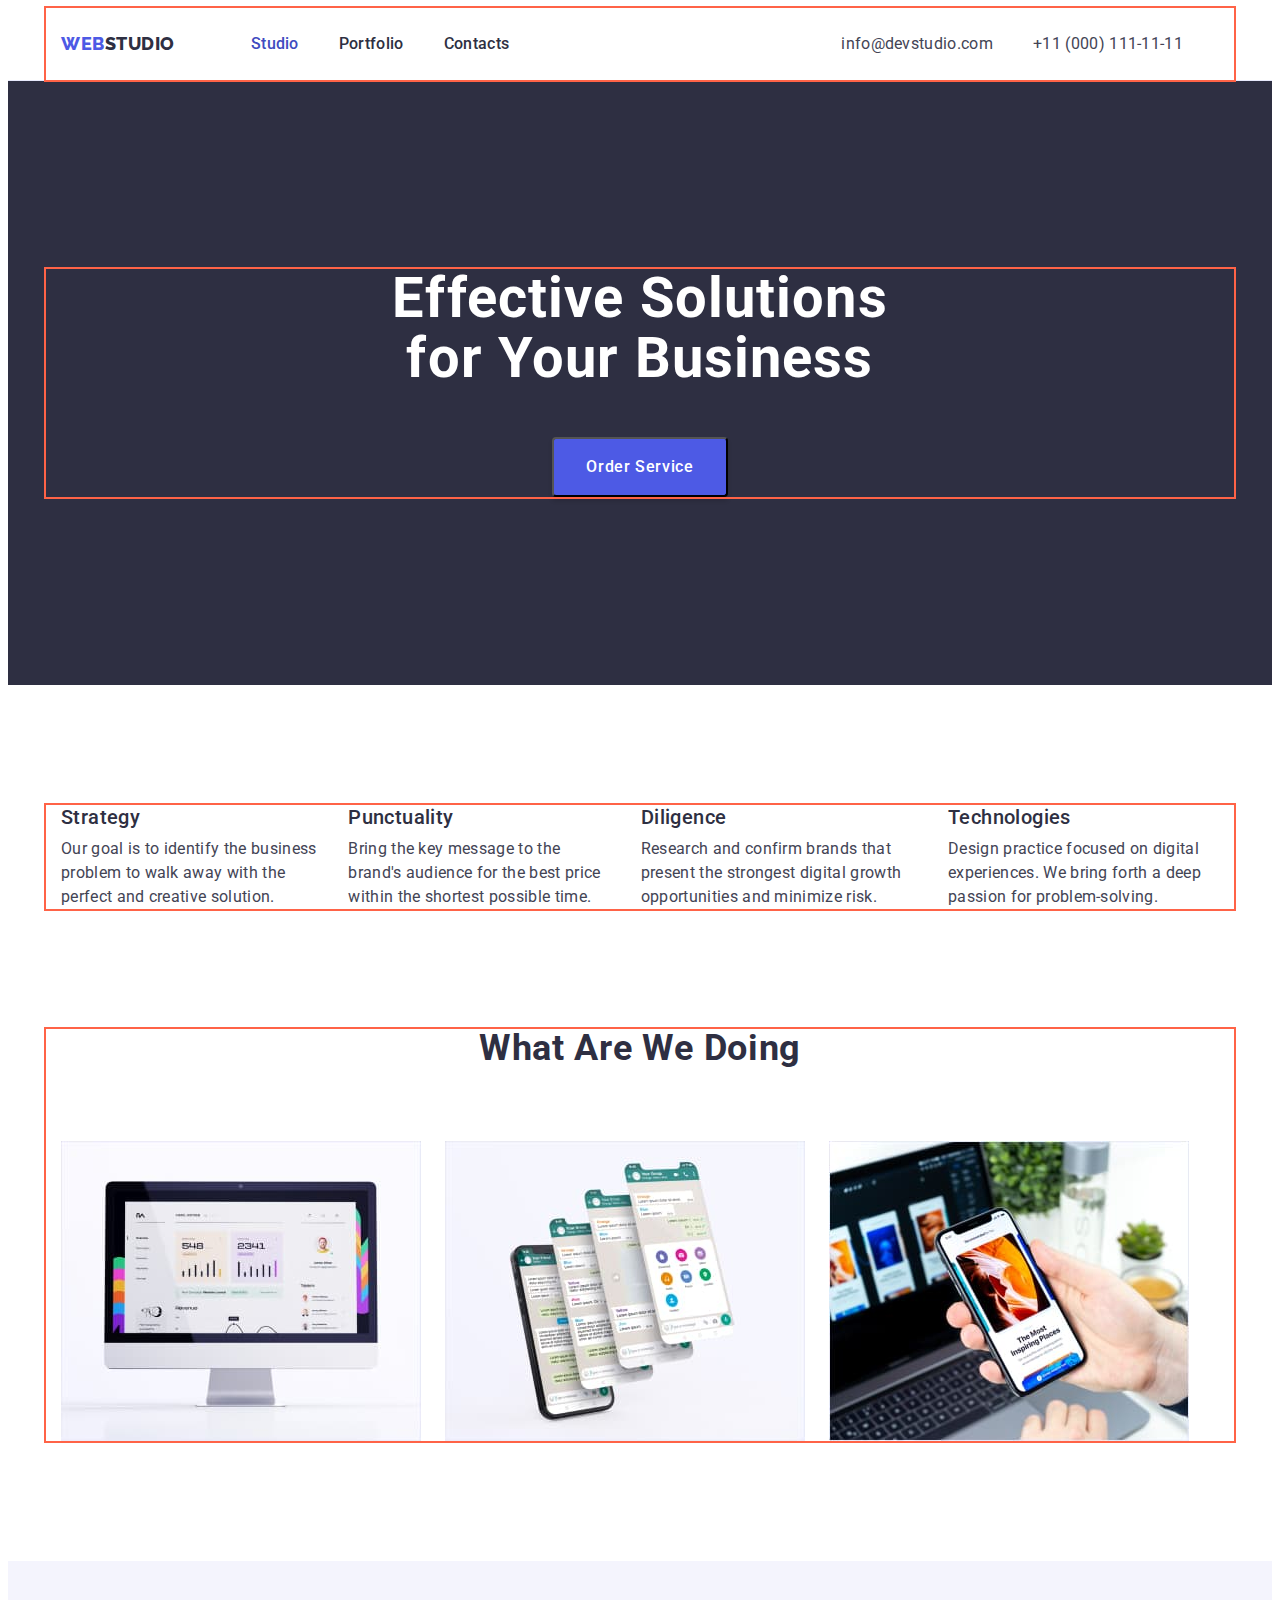
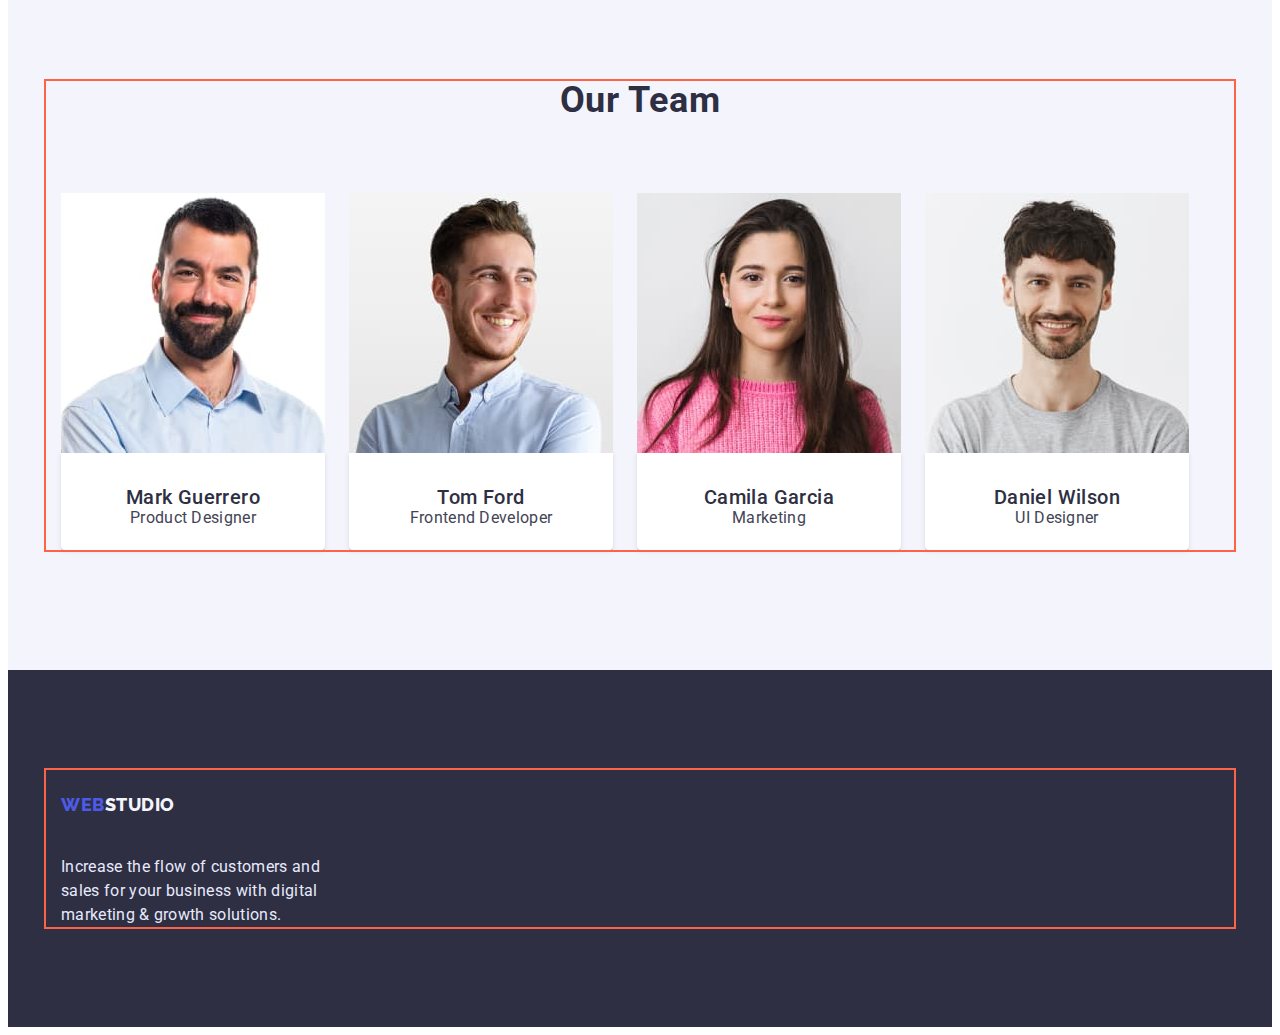
==== index.html @ 1eff2728 "Initial commit" ====
<!DOCTYPE html>
<html lang="en">
  <head>
    <meta charset="UTF-8" />
    <meta http-equiv="X-UA-Compatible" content="IE=edge" />
    <meta name="viewport" content="width=device-width, initial-scale=1.0" />
    <title>Webstudio</title>
    <link rel="preconnect" href="https://fonts.googleapis.com" />
    <link rel="preconnect" href="https://fonts.gstatic.com" crossorigin />
    <link
      href="https://fonts.googleapis.com/css2?family=Raleway:wght@900&family=Roboto:wght@400;500;700;900&display=swap"
      rel="stylesheet"
    />
    <link
      rel="stylesheet"
      href="https://cdnjs.cloudflare.com/ajax/libs/modern-normalize/1.1.0/modern-normalize.min.css"
      integrity="sha512-wpPYUAdjBVSE4KJnH1VR1HeZfpl1ub8YT/NKx4PuQ5NmX2tKuGu6U/JRp5y+Y8XG2tV+wKQpNHVUX03MfMFn9Q=="
      crossorigin="anonymous"
      referrerpolicy="no-referrer"
    />
    <link rel="stylesheet" href="./css/styles.css" />
  </head>
  <body>
    <header class="header">
      <div class="container main-nav">
        <a href="/" class="logo link"
          >WEB<span class="logo-nav">STUDIO</span></a
        >
        <nav class="top-nav">
          <ul class="site-nav list">
            <li class="item">
              <a href="./index.html" class="link current">Studio</a>
            </li>
            <li class="item">
              <a href="./portfolio.html" class="link">Portfolio</a>
            </li>
            <li class="item"><a href="" class="link">Contacts</a></li>
          </ul>
        </nav>
        <address>
          <ul class="address list">
            <li class="item">
              <a href="mailto:info@devstudio.com" class="link"
                >info@devstudio.com</a
              >
            </li>
            <li class="item">
              <a href="tel:+110001111111" class="link">+11 (000) 111-11-11</a>
            </li>
          </ul>
        </address>
      </div>
    </header>
    <main>
      <!-- Hero-->
      <section class="hero">
        <div class="container">
          <h1 class="hero-title">Effective Solutions for Your Business</h1>
          <button type="button" class="hero-button">Order Service</button>
        </div>
      </section>
      <!-- Features -->
      <section class="section">
        <div class="container">
          <!-- Заголовок скрыть!!!! -->
          <h2 class="visually-hidden">Our Features</h2>
          <ul class="features list">
            <li class="item">
              <h3 class="features-title title">Strategy</h3>
              <p class="features-text">
                Our goal is to identify the business problem to walk away with
                the perfect and creative solution.
              </p>
            </li>
            <li class="item">
              <h3 class="features-title title">Punctuality</h3>
              <p class="features-text">
                Bring the key message to the brand's audience for the best price
                within the shortest possible time.
              </p>
            </li>
            <li class="item">
              <h3 class="features-title title">Diligence</h3>
              <p class="features-text">
                Research and confirm brands that present the strongest digital
                growth opportunities and minimize risk.
              </p>
            </li>
            <li class="item">
              <h3 class="features-title title">Technologies</h3>
              <p class="features-text">
                Design practice focused on digital experiences. We bring forth a
                deep passion for problem-solving.
              </p>
            </li>
          </ul>
        </div>
      </section>
      <!-- What doing -->
      <section class="section about">
        <div class="container">
          <h2 class="section-title">What are we doing</h2>
          <ul class="list-about list">
            <li class="item">
              <img
                src="./img/img1.jpg"
                alt="Monitor"
                width="360"
                height="300"
              />
            </li>
            <li class="item">
              <img
                src="./img/img2.jpg"
                alt="Mobile Phone"
                width="360"
                height="300"
              />
            </li>
            <li class="item">
              <img
                src="./img/img3.jpg"
                alt="laptop and smartphone"
                width="360"
                height="300"
              />
            </li>
          </ul>
        </div>
      </section>
      <!-- Team -->
      <section class="section team">
        <div class="container">
          <h2 class="section-title">Our Team</h2>
          <ul class="team-list list">
            <li class="item">
              <img
                src="./img/team1.jpg"
                alt="man with a beard"
                width="264"
                height="260"
              />
              <div class="team-description">
                <h3 class="title">Mark Guerrero</h3>
                <p class="team-text">Product Designer</p>
              </div>
            </li>
            <li class="item">
              <img
                src="./img/team2.jpg"
                alt="man with a smile"
                width="264"
                height="260"
              />
              <div class="team-description">
                <h3 class="title">Tom Ford</h3>
                <p class="team-text">Frontend Developer</p>
              </div>
            </li>
            <li class="item">
              <img
                src="./img/team3.jpg"
                alt="brunette woman"
                width="264"
                height="260"
              />
              <div class="team-description">
                <h3 class="title">Camila Garcia</h3>
                <p class="team-text">Marketing</p>
              </div>
            </li>
            <li class="item">
              <img
                src="./img/team4.jpg"
                alt="man with mustache"
                width="264"
                height="260"
              />
              <div class="team-description">
                <h3 class="title">Daniel Wilson</h3>
                <p class="team-text">UI Designer</p>
              </div>
            </li>
          </ul>
        </div>
      </section>
    </main>
    <footer class="footer">
      <div class="container">
        <a href="/" class="logo link footer-logo"
          >WEB<span class="logo-footer">STUDIO</span></a
        >

        <p class="footer-text">
          Increase the flow of customers and sales for your business with
          digital marketing & growth solutions.
        </p>
      </div>
    </footer>
  </body>
</html>
---- css/styles.css ----
:root{--main-colour-text:#434455;
--Dark: #2E2F42;
--main-background: #FFFFFF;
--primary-Brand: #4D5AE5;
--subtle-Text:#8E8F99;
--accent:#E7E9FC;
--Light:#F4F4FD;
--hover:#404BBF;
}


body{
    color: var(--main-colour-text);
    background-color: var(--main-background);
    font-family: 'Roboto', sans-serif;
    
}
.link {text-decoration: none;}

.list {list-style-type: none;
padding: 0;
margin: 0;}
.container{
margin-left: auto;
margin-right: auto;
width: 1158px;
outline: 2px solid tomato;
padding-left: 15px;
padding-right: 15px;
}
.section{
    padding-top: 120px;
    padding-bottom: 120px;
}
h1,
h2,
h3,
p {
    margin: 0;
}

img {
    display: block;
    width: 100%;
    height: auto;}

/* HEADER */
.header{
    border-bottom: 1px solid var(--accent);
 
}
.main-nav{
    display: flex;
    align-items: center;
}
.top-nav{
    display: flex;
    margin-left: 76px;
}
.logo {
    color: var(--primary-Brand);
    font-family: 'Raleway';
        
        font-weight: 800;
        font-size: 18px;
        line-height: 1.33;
        letter-spacing: 0.03em;
        text-transform: uppercase;
        display: block;
        padding-top: 24px;
            padding-bottom: 24px;
}

.logo-nav {
    color: var(--Dark);
    
    
}
.logo-footer{
    color: var(--Light);
    line-height: 1.17;
    
}
.footer .logo{
line-height: 1.17;
margin-bottom: 16px;

}
.site-nav{
    display: flex;
    
}
.site-nav .link{
    color: var(--Dark);
     font-weight: 500;
    font-size: 16px;
     line-height: 1.5; 
     letter-spacing: 0.02em;
     display: block;
     padding-top: 24px;
     padding-bottom: 24px;
        
}
.site-nav .item:not(:last-child){
    margin-right: 40px;
}
.site-nav .link:hover, .site-nav .link:focus{
color: var(--hover);
}
.link.current{
    color: var(--hover);
}
.address{
    display: flex;
    margin-left: 332px;
        font-style: normal;
}
.address .link{color: var(--main-colour-text);
font-size: 16px;
    line-height: 1.5;
letter-spacing: 0.02em;
display: block;
padding-top: 24px;
padding-bottom: 24px;}
    
.address .link:hover, address .link:focus{
color: var(--hover);
 
}
.address .item:not(:last-child){
    margin-right: 40px;
}
/* HERO */
.hero{
    background-color: var(--Dark);
    text-align: center;
    padding-top: 188px;
    padding-bottom: 188px;
}
.hero-title{
    color: var(--main-background);
    font-weight: 700;
        font-size: 56px;
        line-height:1.07;
        text-align: center;
        letter-spacing: 0.02em;
        margin-bottom: 48px;
        width: 496px;
        margin-left: auto;
        margin-right: auto;
         }
.hero-button{color: var(--main-background);
background-color: var(--primary-Brand);
font-family: 'Roboto';
    
    font-weight: 500;
    font-size: 16px;
    line-height: 1.5;
    letter-spacing: 0.04em;
    background: var(--primary-Brand);
    padding: 16px 32px;
    box-shadow: 0px 4px 4px rgba(0, 0, 0, 0.15);
    border-radius: 4px;}
.hero-button:hover, .hero-button:focus{
    background-color: var(--hover)
}

/* Features */
.visually-hidden {
    position: absolute;
    white-space: nowrap;
    width: 1px;
    height: 1px;
    overflow: hidden;
    border: 0;
    padding: 0;
    clip: rect(0 0 0 0);
    clip-path: inset(50%);
    margin: -1px;
}
.features{
    display: flex;
}
.title{
    color: var(--Dark);
    
        font-weight: 500;
        font-size: 20px;
        line-height: 1.2;
        letter-spacing: 0.02em;
        
}
.features-title{
    
        margin-bottom: 8px;
}
.features-text{
    font-size: 16px;
    line-height: 1.5;
   letter-spacing: 0.02em;
   margin-bottom: 0px;
   }
.features .item:not(:last-child){
    margin-right: 24px;
}


/* ABOUT */
.about {
    padding-top: 0px;}
    .list-about{
        display: flex;
    }
    .list-about .item:not(:last-child){
        margin-right: 24px;
    }
.section-title {
    color: var(--Dark);
    font-family: 'Roboto';
        
        font-weight: 700;
        font-size: 36px;
        line-height: 1.11;
        letter-spacing: 0.02em;
        text-align: center;
        text-transform: capitalize;
         margin-bottom: 72px;
      }

/* TEAM */
.section.team{background-color: var(--Light);}
.team-description{
    padding: 32px 16px;
    background: var(--main-background);
        box-shadow: 0px 1px 6px rgba(46, 47, 66, 0.08), 0px 1px 1px rgba(46, 47, 66, 0.16), 0px 2px 1px rgba(46, 47, 66, 0.08);
        border-radius: 0px 0px 4px 4px;
}
.team-list{
    display: flex;
}
.team-text {
    font-size: 16px;
    line-height: 1.5px;
    letter-spacing: 0.02em;
    text-align: center;
    

}
.team-list .title{
    text-align: center;
    margin-bottom: 8px;
}

.team-list .item:not(:last-child){
    margin-right: 24px;
}

/* FOOTER */
.footer{background-color: var(--Dark);
padding-top: 100px;
padding-bottom: 100px;}
.footer-text{ color: var(--accent);
line-height: 1.5;
letter-spacing: 0.02em;
width: 264px;}
/* .footer-logo{
    margin-bottom: 16px;
} */
/* Portfolio */
.buttons{
    padding-top: 96px;
    padding-bottom: 72px;
}
.button-list{
    display: flex;
    justify-content: center;
}
.button{
    color: var(--primary-Brand);
    background-color: var(--Light);
    
        font-weight: 500;
        font-size: 16px;
        line-height: 1.5;
        align-items: center;
        text-align: center;
        letter-spacing: 0.04em;
        border: 1px solid var(--accent);
        border-radius: 4px;
        padding: 12px 24px;
       
}
.button:hover, .button:focus{
    color: var(--main-background);
    background-color: var(--hover);
}
.button-list .item:not(:last-child){
    margin-right: 24px;
}
.examples{
    padding-top: 0px;
}
.examples-list{
    display: flex;
    flex-wrap: wrap;
    gap: 24px;
}
.examples-list{
    flex-basis: calc((100%-2*24px)/3);
}
.examples-text{
    color: var(--main-colour-text);
    letter-spacing: 0.02em;
    
}
.examples-list .title{
    margin-bottom: 8px;
}
.examples-border{
    border: 1px solid var(--accent);
    padding-top: 32px;
    padding-bottom: 32px;
}
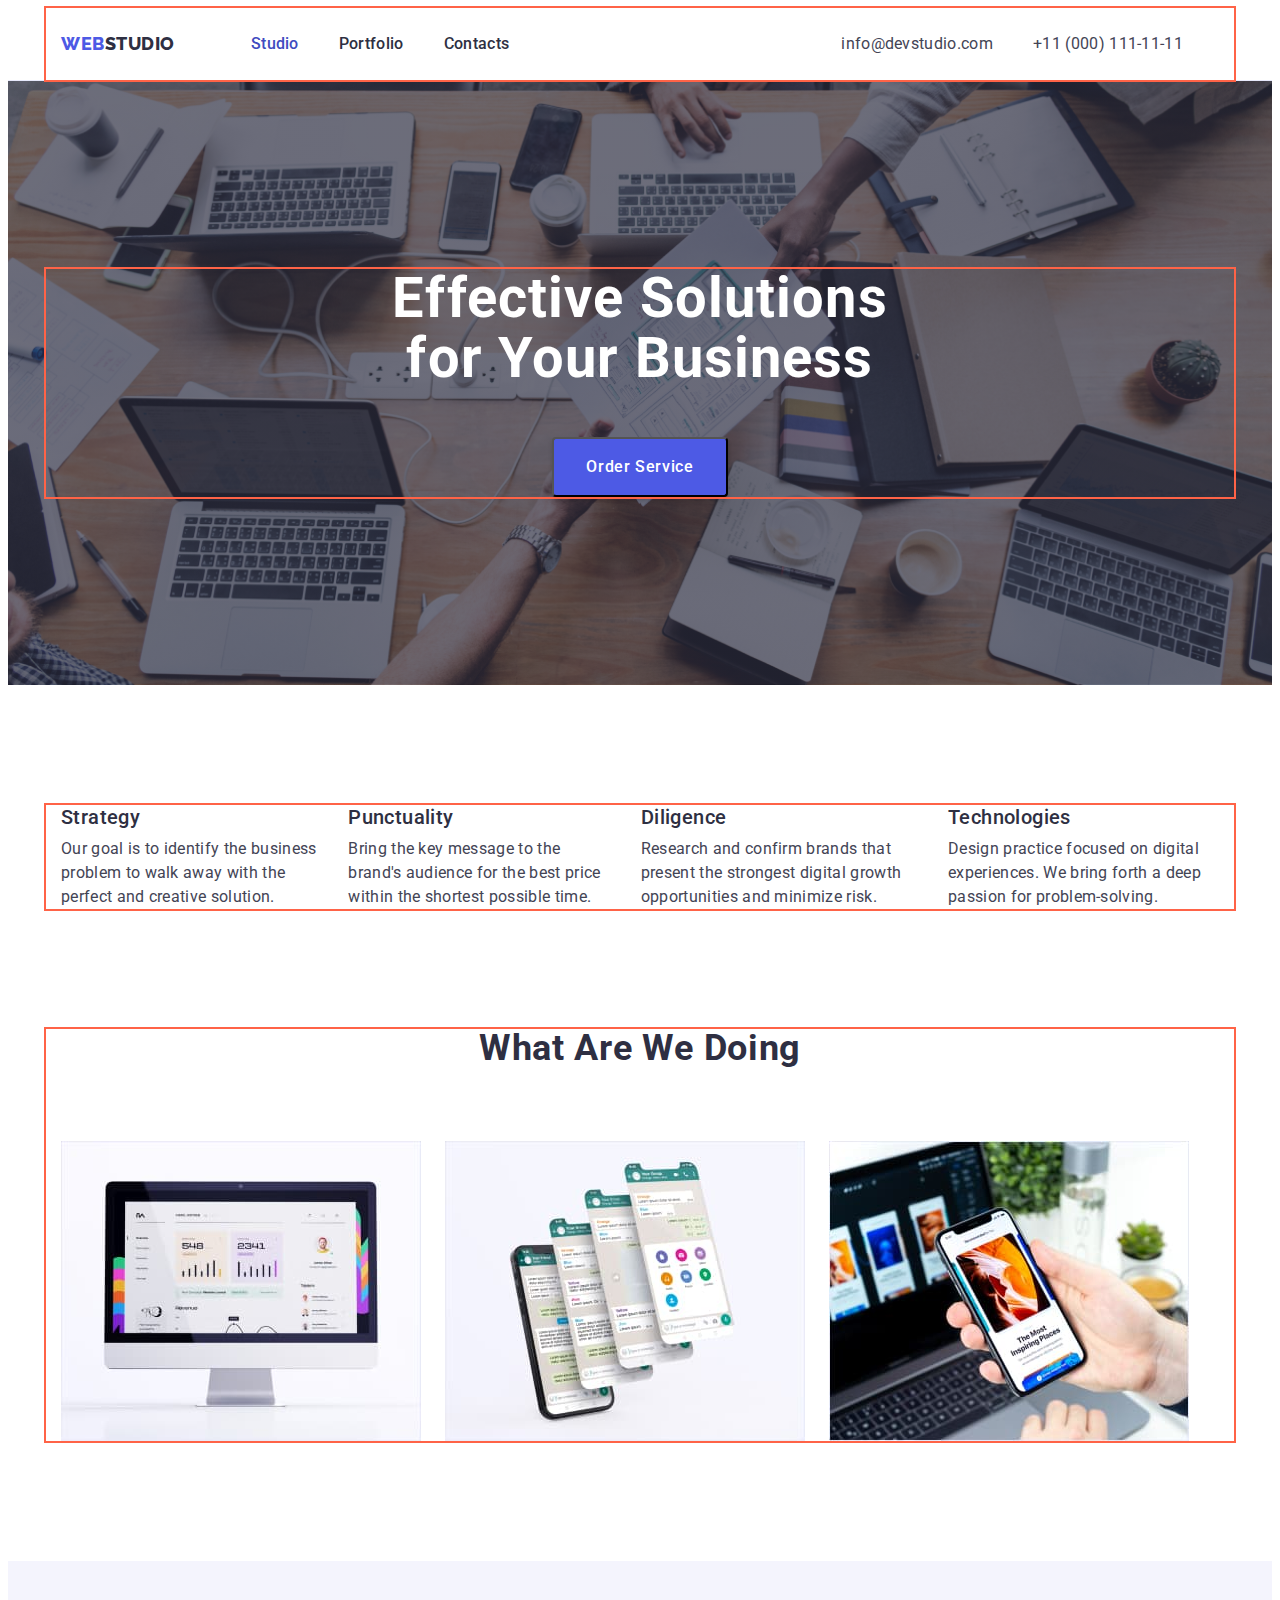
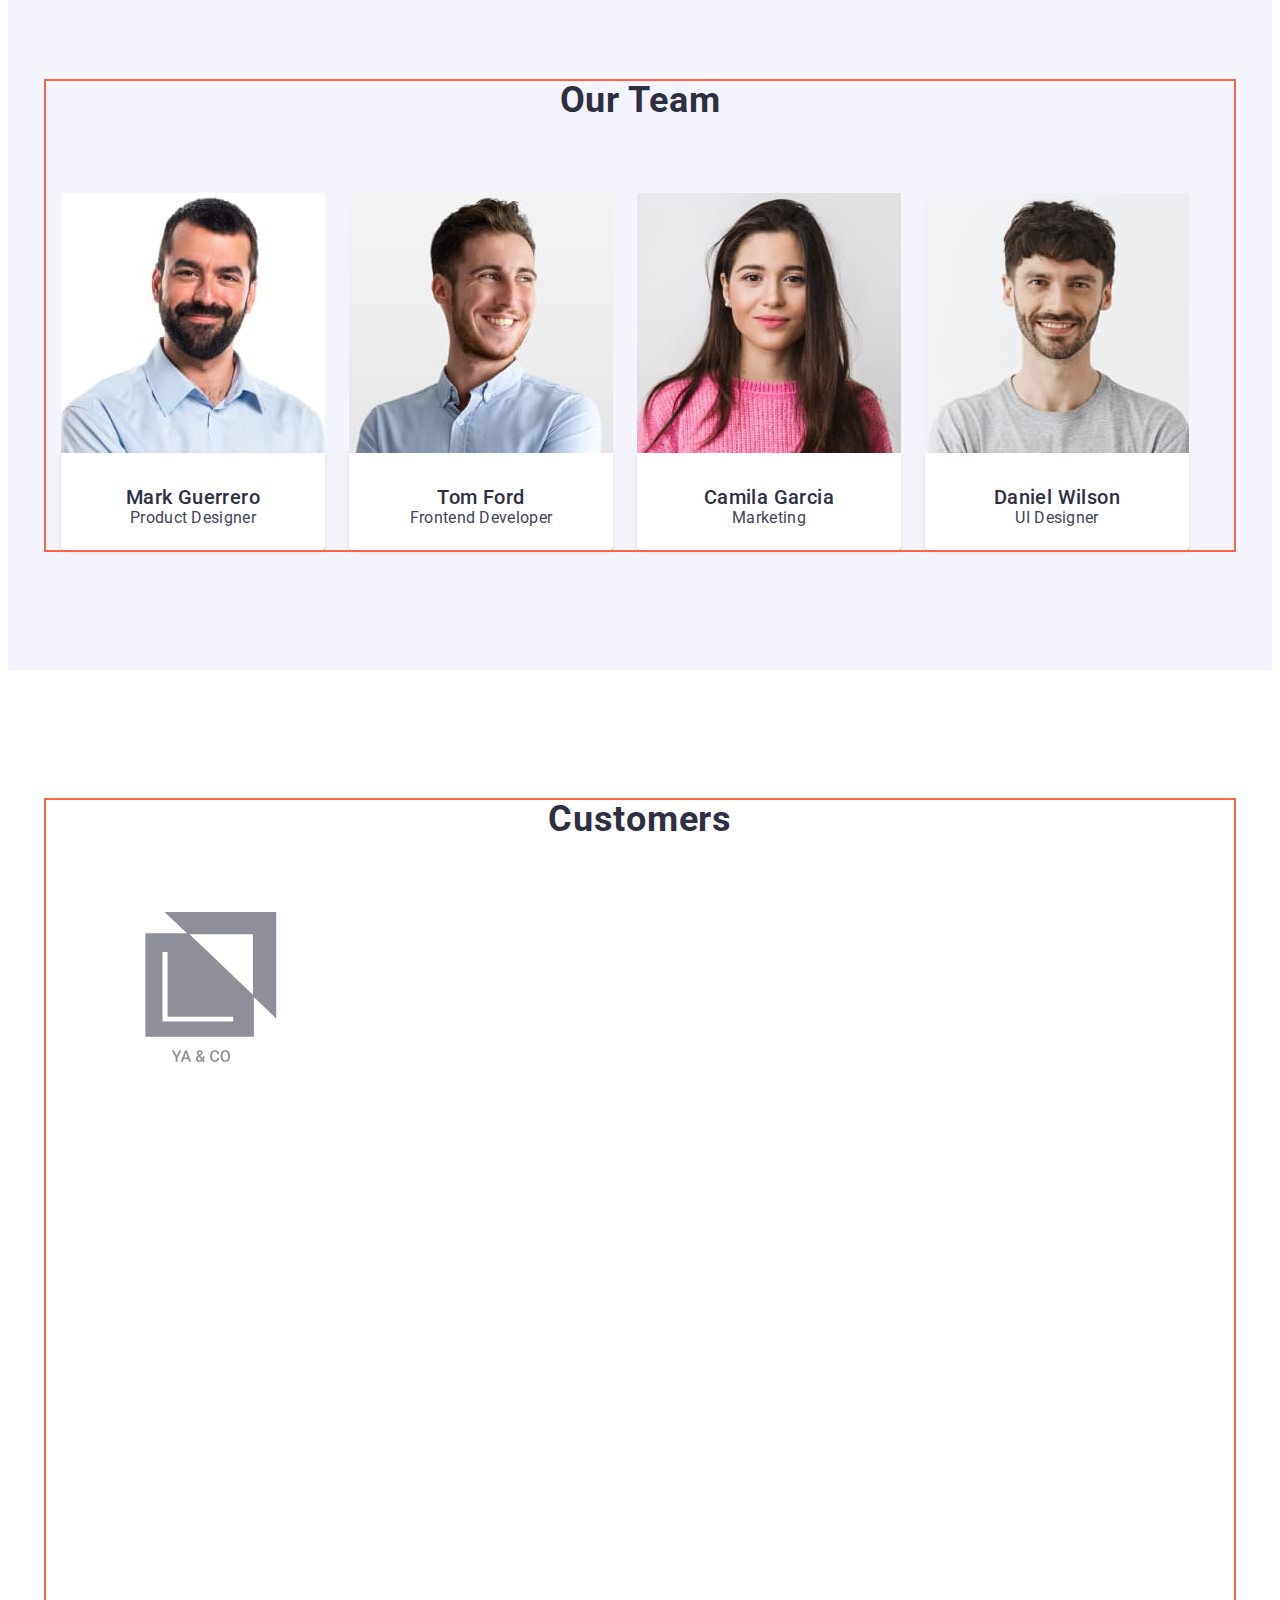
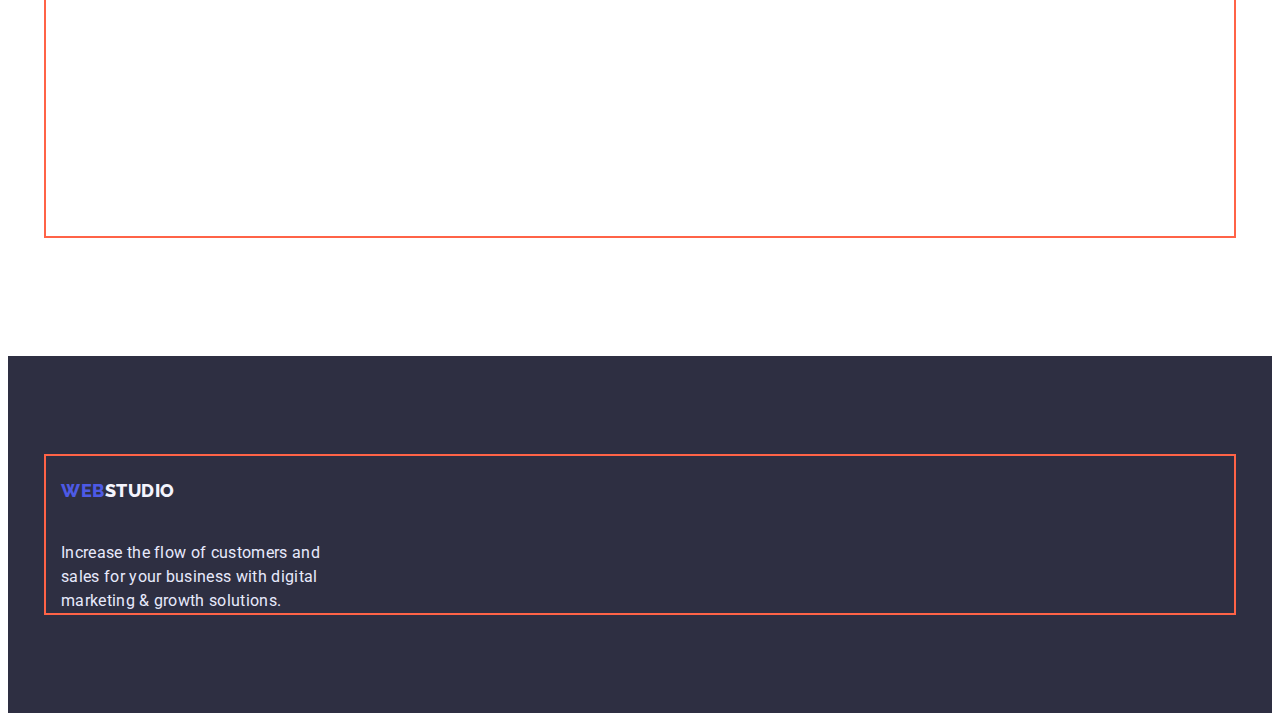
==== commit 2f465cb0: "start DZ4" ====
--- a/index.html
+++ b/index.html
@@ -184,6 +184,51 @@
           </ul>
         </div>
       </section>
+      <!-- CLIENTS -->
+      <section class="section client">
+        <div class="container">
+          <h2 class="section-title">Customers</h2>
+          <ul class="client-list list">
+            <li class="item">
+              <a href="#" class="client-link link"
+                ><svg>
+                  <use href="./img/svg/sprite.svg#group1"></use>
+                </svg>
+              </a>
+            </li>
+            <li class="item">
+              <a href="#" class="client-link link"
+                ><svg>
+                  <use></use></svg
+              ></a>
+            </li>
+            <li class="item">
+              <a href="#" class="client-link link"
+                ><svg>
+                  <use></use></svg
+              ></a>
+            </li>
+            <li class="item">
+              <a href="#" class="client-link link"
+                ><svg>
+                  <use></use></svg
+              ></a>
+            </li>
+            <li class="item">
+              <a href="#" class="client-link link"
+                ><svg>
+                  <use></use></svg
+              ></a>
+            </li>
+            <li class="item">
+              <a href="#" class="client-link link"
+                ><svg>
+                  <use></use></svg
+              ></a>
+            </li>
+          </ul>
+        </div>
+      </section>
     </main>
     <footer class="footer">
       <div class="container">
--- a/css/styles.css
+++ b/css/styles.css
@@ -20,10 +20,11 @@
 .list {list-style-type: none;
 padding: 0;
 margin: 0;}
+
 .container{
 margin-left: auto;
 margin-right: auto;
-width: 1158px;
+max-width: 1158px;
 outline: 2px solid tomato;
 padding-left: 15px;
 padding-right: 15px;
@@ -132,10 +133,17 @@
 }
 /* HERO */
 .hero{
-    background-color: var(--Dark);
+    background-color: var(--Dark);max-width: 1440px;
     text-align: center;
     padding-top: 188px;
     padding-bottom: 188px;
+    background-image: linear-gradient(rgba(46, 47, 66, 0.7),rgba(46, 47, 66, 0.7)),
+    url(../img/people-office.jpg);
+    background-repeat: no-repeat;
+        background-position: center;
+        background-size: cover;
+    
+
 }
 .hero-title{
     color: var(--main-background);
@@ -254,7 +262,10 @@
 .team-list .item:not(:last-child){
     margin-right: 24px;
 }
-
+/* CLIENTS */
+.client{
+    padding-top: 130px;
+}
 /* FOOTER */
 .footer{background-color: var(--Dark);
 padding-top: 100px;
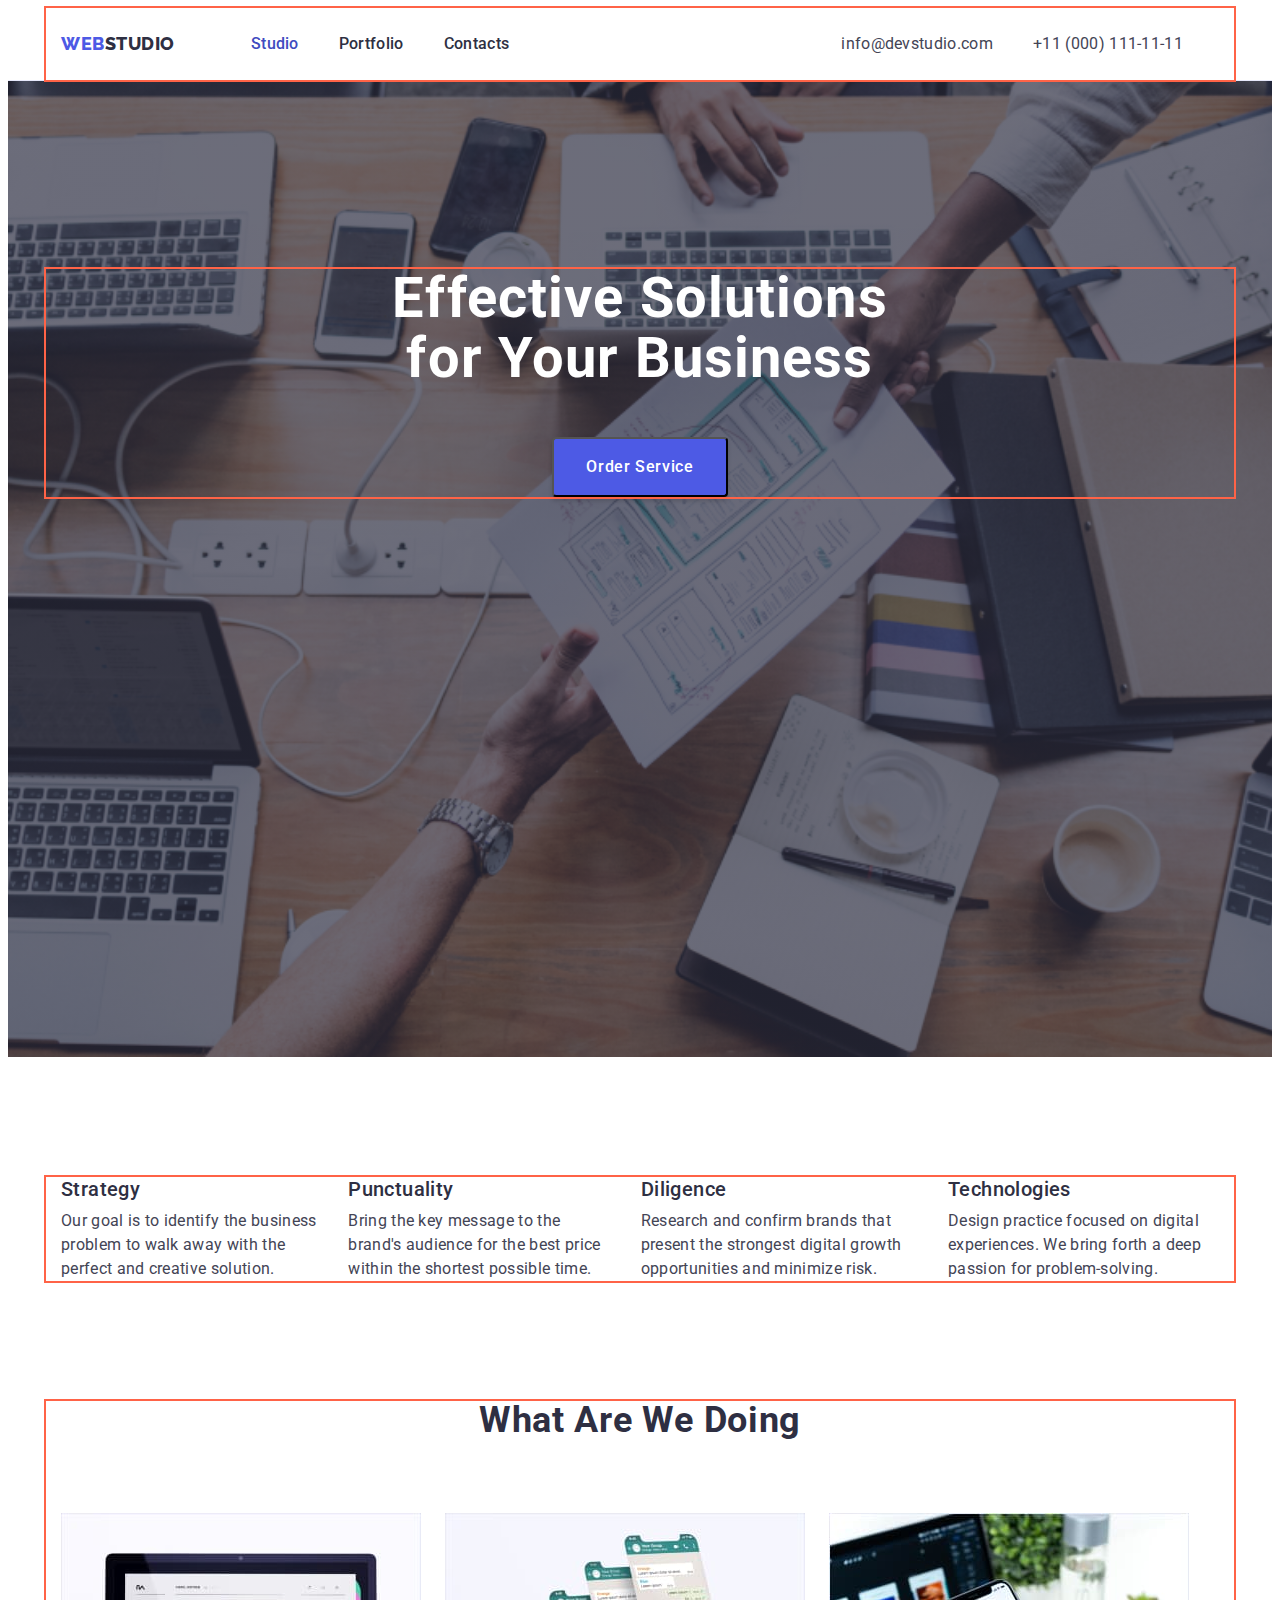
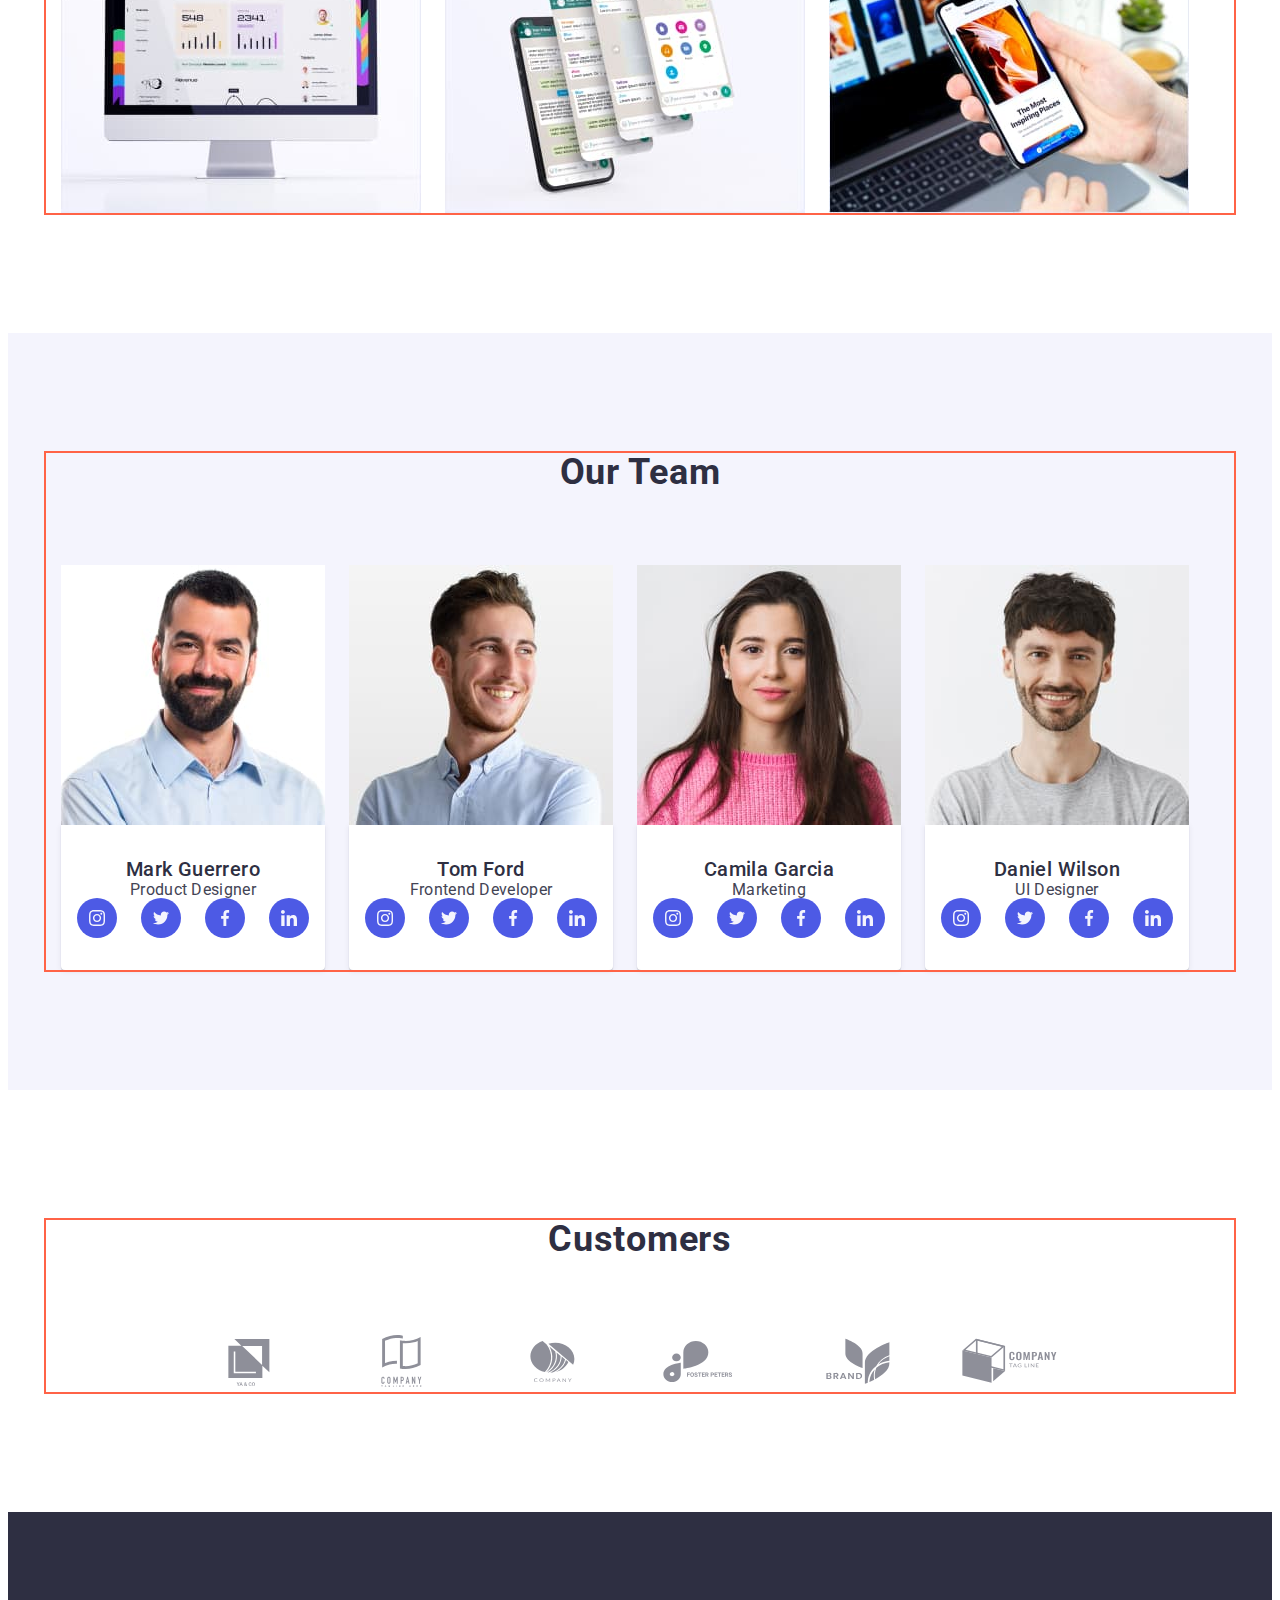
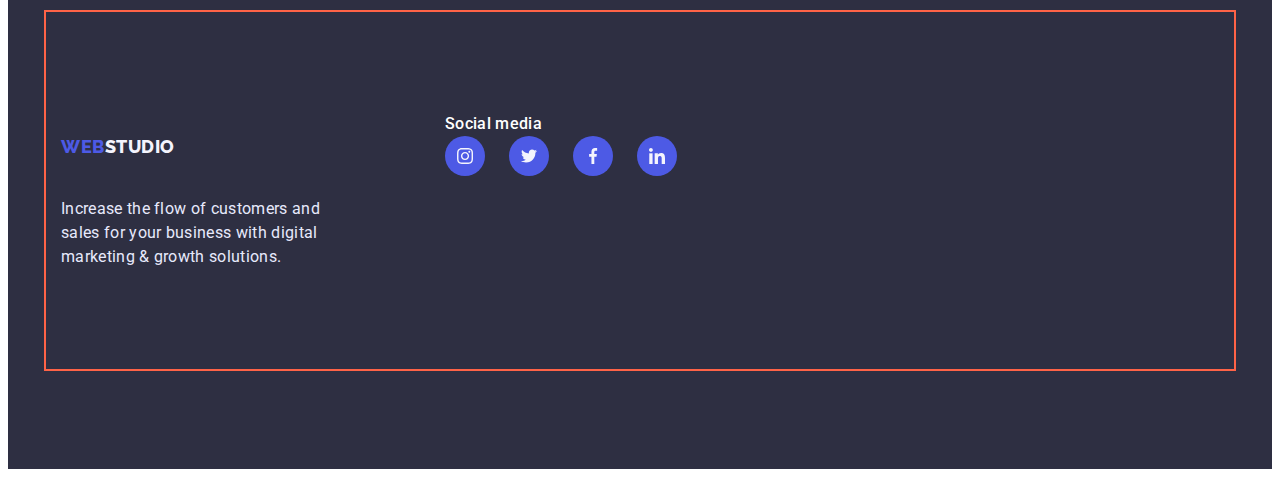
==== commit c7b959f9: "140323" ====
--- a/index.html
+++ b/index.html
@@ -143,6 +143,36 @@
               <div class="team-description">
                 <h3 class="title">Mark Guerrero</h3>
                 <p class="team-text">Product Designer</p>
+                <ul class="socisal-list list">
+                  <li class="social-list-item">
+                    <a href="#" class="social-list-link">
+                      <svg class="social-list-icons" width="16px" height="16px">
+                        <use href="./img/icons.svg#instagram"></use>
+                      </svg>
+                    </a>
+                  </li>
+                  <li class="social-list-item">
+                    <a href="#" class="social-list-link">
+                      <svg class="social-list-icons" width="16px" height="16px">
+                        <use href="./img/icons.svg#twitter"></use>
+                      </svg>
+                    </a>
+                  </li>
+                  <li class="social-list-item">
+                    <a href="#" class="social-list-link">
+                      <svg class="social-list-icons" width="16px" height="16px">
+                        <use href="./img/icons.svg#facebook"></use>
+                      </svg>
+                    </a>
+                  </li>
+                  <li class="social-list-item">
+                    <a href="#" class="social-list-link">
+                      <svg class="social-list-icons" width="16px" height="16px">
+                        <use href="./img/icons.svg#linkedin"></use>
+                      </svg>
+                    </a>
+                  </li>
+                </ul>
               </div>
             </li>
             <li class="item">
@@ -155,6 +185,36 @@
               <div class="team-description">
                 <h3 class="title">Tom Ford</h3>
                 <p class="team-text">Frontend Developer</p>
+                <ul class="socisal-list list">
+                  <li class="social-list-item">
+                    <a href="#" class="social-list-link">
+                      <svg class="social-list-icons" width="16px" height="16px">
+                        <use href="./img/icons.svg#instagram"></use>
+                      </svg>
+                    </a>
+                  </li>
+                  <li class="social-list-item">
+                    <a href="#" class="social-list-link">
+                      <svg class="social-list-icons" width="16px" height="16px">
+                        <use href="./img/icons.svg#twitter"></use>
+                      </svg>
+                    </a>
+                  </li>
+                  <li class="social-list-item">
+                    <a href="#" class="social-list-link">
+                      <svg class="social-list-icons" width="16px" height="16px">
+                        <use href="./img/icons.svg#facebook"></use>
+                      </svg>
+                    </a>
+                  </li>
+                  <li class="social-list-item">
+                    <a href="#" class="social-list-link">
+                      <svg class="social-list-icons" width="16px" height="16px">
+                        <use href="./img/icons.svg#linkedin"></use>
+                      </svg>
+                    </a>
+                  </li>
+                </ul>
               </div>
             </li>
             <li class="item">
@@ -167,6 +227,36 @@
               <div class="team-description">
                 <h3 class="title">Camila Garcia</h3>
                 <p class="team-text">Marketing</p>
+                <ul class="socisal-list list">
+                  <li class="social-list-item">
+                    <a href="#" class="social-list-link">
+                      <svg class="social-list-icons" width="16px" height="16px">
+                        <use href="./img/icons.svg#instagram"></use>
+                      </svg>
+                    </a>
+                  </li>
+                  <li class="social-list-item">
+                    <a href="#" class="social-list-link">
+                      <svg class="social-list-icons" width="16px" height="16px">
+                        <use href="./img/icons.svg#twitter"></use>
+                      </svg>
+                    </a>
+                  </li>
+                  <li class="social-list-item">
+                    <a href="#" class="social-list-link">
+                      <svg class="social-list-icons" width="16px" height="16px">
+                        <use href="./img/icons.svg#facebook"></use>
+                      </svg>
+                    </a>
+                  </li>
+                  <li class="social-list-item">
+                    <a href="#" class="social-list-link">
+                      <svg class="social-list-icons" width="16px" height="16px">
+                        <use href="./img/icons.svg#linkedin"></use>
+                      </svg>
+                    </a>
+                  </li>
+                </ul>
               </div>
             </li>
             <li class="item">
@@ -179,6 +269,36 @@
               <div class="team-description">
                 <h3 class="title">Daniel Wilson</h3>
                 <p class="team-text">UI Designer</p>
+                <ul class="socisal-list list">
+                  <li class="social-list-item">
+                    <a href="#" class="social-list-link">
+                      <svg class="social-list-icons" width="16px" height="16px">
+                        <use href="./img/icons.svg#instagram"></use>
+                      </svg>
+                    </a>
+                  </li>
+                  <li class="social-list-item">
+                    <a href="#" class="social-list-link">
+                      <svg class="social-list-icons" width="16px" height="16px">
+                        <use href="./img/icons.svg#twitter"></use>
+                      </svg>
+                    </a>
+                  </li>
+                  <li class="social-list-item">
+                    <a href="#" class="social-list-link">
+                      <svg class="social-list-icons" width="16px" height="16px">
+                        <use href="./img/icons.svg#facebook"></use>
+                      </svg>
+                    </a>
+                  </li>
+                  <li class="social-list-item">
+                    <a href="#" class="social-list-link">
+                      <svg class="social-list-icons" width="16px" height="16px">
+                        <use href="./img/icons.svg#linkedin"></use>
+                      </svg>
+                    </a>
+                  </li>
+                </ul>
               </div>
             </li>
           </ul>
@@ -191,55 +311,95 @@
           <ul class="client-list list">
             <li class="item">
               <a href="#" class="client-link link"
-                ><svg>
-                  <use href="./img/svg/sprite.svg#group1"></use>
-                </svg>
-              </a>
-            </li>
-            <li class="item">
-              <a href="#" class="client-link link"
-                ><svg>
-                  <use></use></svg
-              ></a>
-            </li>
-            <li class="item">
-              <a href="#" class="client-link link"
-                ><svg>
-                  <use></use></svg
-              ></a>
-            </li>
-            <li class="item">
-              <a href="#" class="client-link link"
-                ><svg>
-                  <use></use></svg
-              ></a>
-            </li>
-            <li class="item">
-              <a href="#" class="client-link link"
-                ><svg>
-                  <use></use></svg
-              ></a>
-            </li>
-            <li class="item">
-              <a href="#" class="client-link link"
-                ><svg>
-                  <use></use></svg
-              ></a>
+                ><svg class="client-icon" width="104px" height="56px">
+                  <use href="./img/icons.svg#group1"></use>
+                </svg>
+              </a>
+            </li>
+            <li class="item">
+              <a href="#" class="client-link link"
+                ><svg class="client-icon" width="104px" height="56px">
+                  <use href="./img/icons.svg#group2"></use>
+                </svg>
+              </a>
+            </li>
+            <li class="item">
+              <a href="#" class="client-link link"
+                ><svg class="client-icon" width="104px" height="56px">
+                  <use href="./img/icons.svg#group3"></use>
+                </svg>
+              </a>
+            </li>
+            <li class="item">
+              <a href="#" class="client-link link"
+                ><svg class="client-icon" width="104px" height="56px">
+                  <use href="./img/icons.svg#group4"></use>
+                </svg>
+              </a>
+            </li>
+            <li class="item">
+              <a href="#" class="client-link link"
+                ><svg class="client-icon" width="104px" height="56px">
+                  <use href="./img/icons.svg#group5"></use>
+                </svg>
+              </a>
+            </li>
+            <li class="item">
+              <a href="#" class="client-link link"
+                ><svg class="client-icon" width="104px" height="56px">
+                  <use href="./img/icons.svg#group6"></use>
+                </svg>
+              </a>
             </li>
           </ul>
         </div>
       </section>
     </main>
     <footer class="footer">
-      <div class="container">
-        <a href="/" class="logo link footer-logo"
-          >WEB<span class="logo-footer">STUDIO</span></a
-        >
+      <div class="container container-flex">
+        <div class="footer-left">
+          <a href="/" class="logo link footer-logo"
+            >WEB<span class="logo-footer">STUDIO</span></a
+          >
 
-        <p class="footer-text">
-          Increase the flow of customers and sales for your business with
-          digital marketing & growth solutions.
-        </p>
+          <p class="footer-text">
+            Increase the flow of customers and sales for your business with
+            digital marketing & growth solutions.
+          </p>
+        </div>
+        <div class="footer-right">
+          <H3 class="footer-right-title">Social media</p>
+          <ul class="footer-list list">
+            <li class="social-list-item">
+              <a href="#" class="social-list-link">
+                <svg class="social-list-icons" width="16px" height="16px">
+                  <use href="./img/icons.svg#instagram"></use>
+                </svg>
+              </a>
+            </li>
+            <li class="social-list-item">
+              <a href="#" class="social-list-link">
+                <svg class="social-list-icons" width="16px" height="16px">
+                  <use href="./img/icons.svg#twitter"></use>
+                </svg>
+              </a>
+            </li>
+            <li class="social-list-item">
+              <a href="#" class="social-list-link">
+                <svg class="social-list-icons" width="16px" height="16px">
+                  <use href="./img/icons.svg#facebook"></use>
+                </svg>
+              </a>
+            </li>
+            <li class="social-list-item">
+              <a href="#" class="social-list-link">
+                <svg class="social-list-icons" width="16px" height="16px">
+                  <use href="./img/icons.svg#linkedin"></use>
+                </svg>
+              </a>
+            </li>
+          </ul>
+        </div>
       </div>
     </footer>
   </body>
--- a/css/styles.css
+++ b/css/styles.css
@@ -44,6 +44,10 @@
     display: block;
     width: 100%;
     height: auto;}
+
+        .container-flex {
+            display: flex;
+        }
 
 /* HEADER */
 .header{
@@ -133,10 +137,13 @@
 }
 /* HERO */
 .hero{
-    background-color: var(--Dark);max-width: 1440px;
+    background-color: var(--Dark);
+    max-width: 1440px;height: 600px;
     text-align: center;
     padding-top: 188px;
     padding-bottom: 188px;
+    margin-left: auto;
+        margin-right: auto;
     background-image: linear-gradient(rgba(46, 47, 66, 0.7),rgba(46, 47, 66, 0.7)),
     url(../img/people-office.jpg);
     background-repeat: no-repeat;
@@ -251,6 +258,7 @@
     line-height: 1.5px;
     letter-spacing: 0.02em;
     text-align: center;
+    margin-bottom: 8px;
     
 
 }
@@ -262,9 +270,32 @@
 .team-list .item:not(:last-child){
     margin-right: 24px;
 }
+.socisal-list{
+    display: flex;
+   
+    justify-content: center;
+}
+.social-list-link{
+    display: flex;
+    justify-content: center;
+    align-items: center;
+    width: 40px;
+    height: 40px;
+    border-radius: 50%;
+    background-color: var(--primary-Brand);
+}
+.social-list-item:not(:last-child){margin-right: 24px;}
 /* CLIENTS */
 .client{
     padding-top: 130px;
+}
+.client-list{
+    display: flex;
+    justify-content: center;
+    gap: 24px;
+}
+.client-list .item{
+   margin-right: 24px;
 }
 /* FOOTER */
 .footer{background-color: var(--Dark);
@@ -274,9 +305,29 @@
 line-height: 1.5;
 letter-spacing: 0.02em;
 width: 264px;}
-/* .footer-logo{
-    margin-bottom: 16px;
-} */
+.footer-list{
+    display: flex;
+}
+.footer-left{margin-right: 120px;
+padding-bottom: 100px;
+padding-top: 100px;}
+.footer-right{
+    padding-bottom: 100px;
+        padding-top: 100px;
+    }
+.footer-right-title{
+        font-family: 'Roboto';
+            font-style: normal;
+            font-weight: 500;
+            font-size: 16px;
+            line-height: 1.5;
+            letter-spacing: 0.02em;
+             color:var(--main-background);
+    }
+
+
+
+
 /* Portfolio */
 .buttons{
     padding-top: 96px;
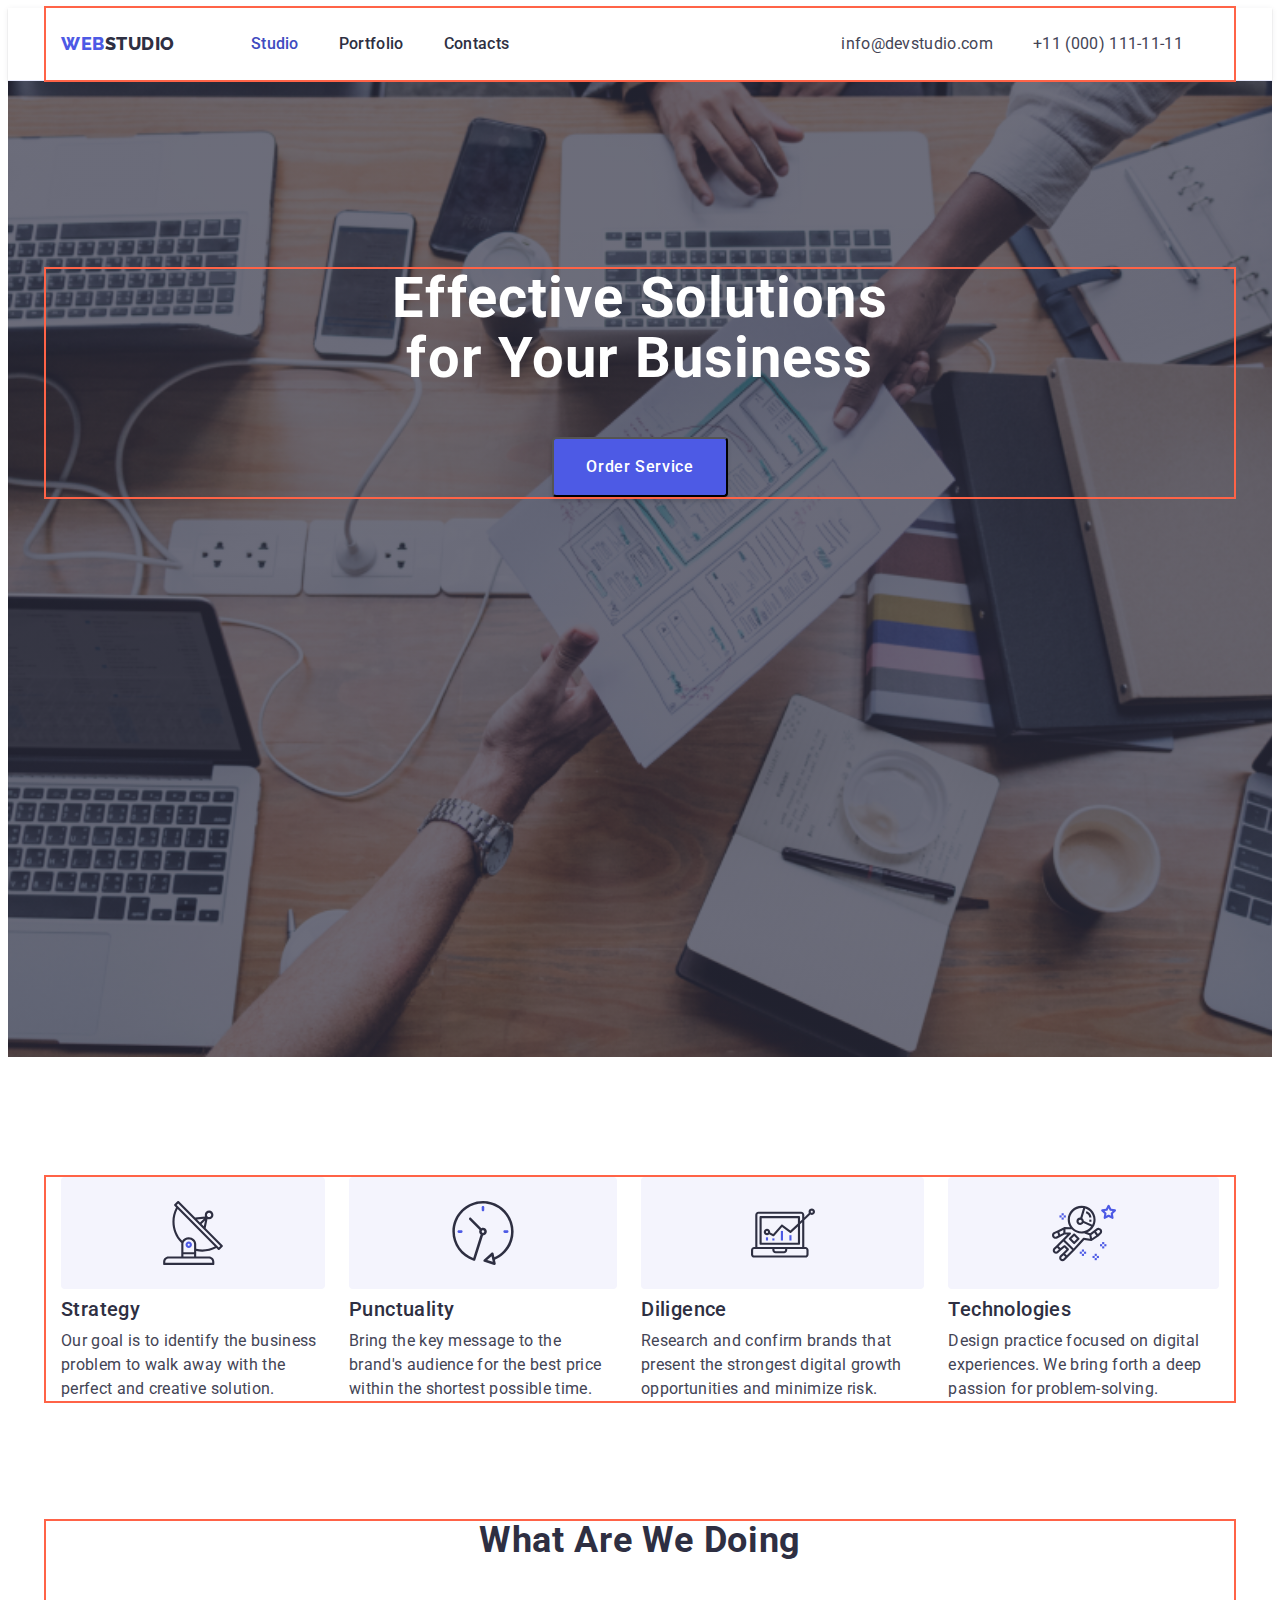
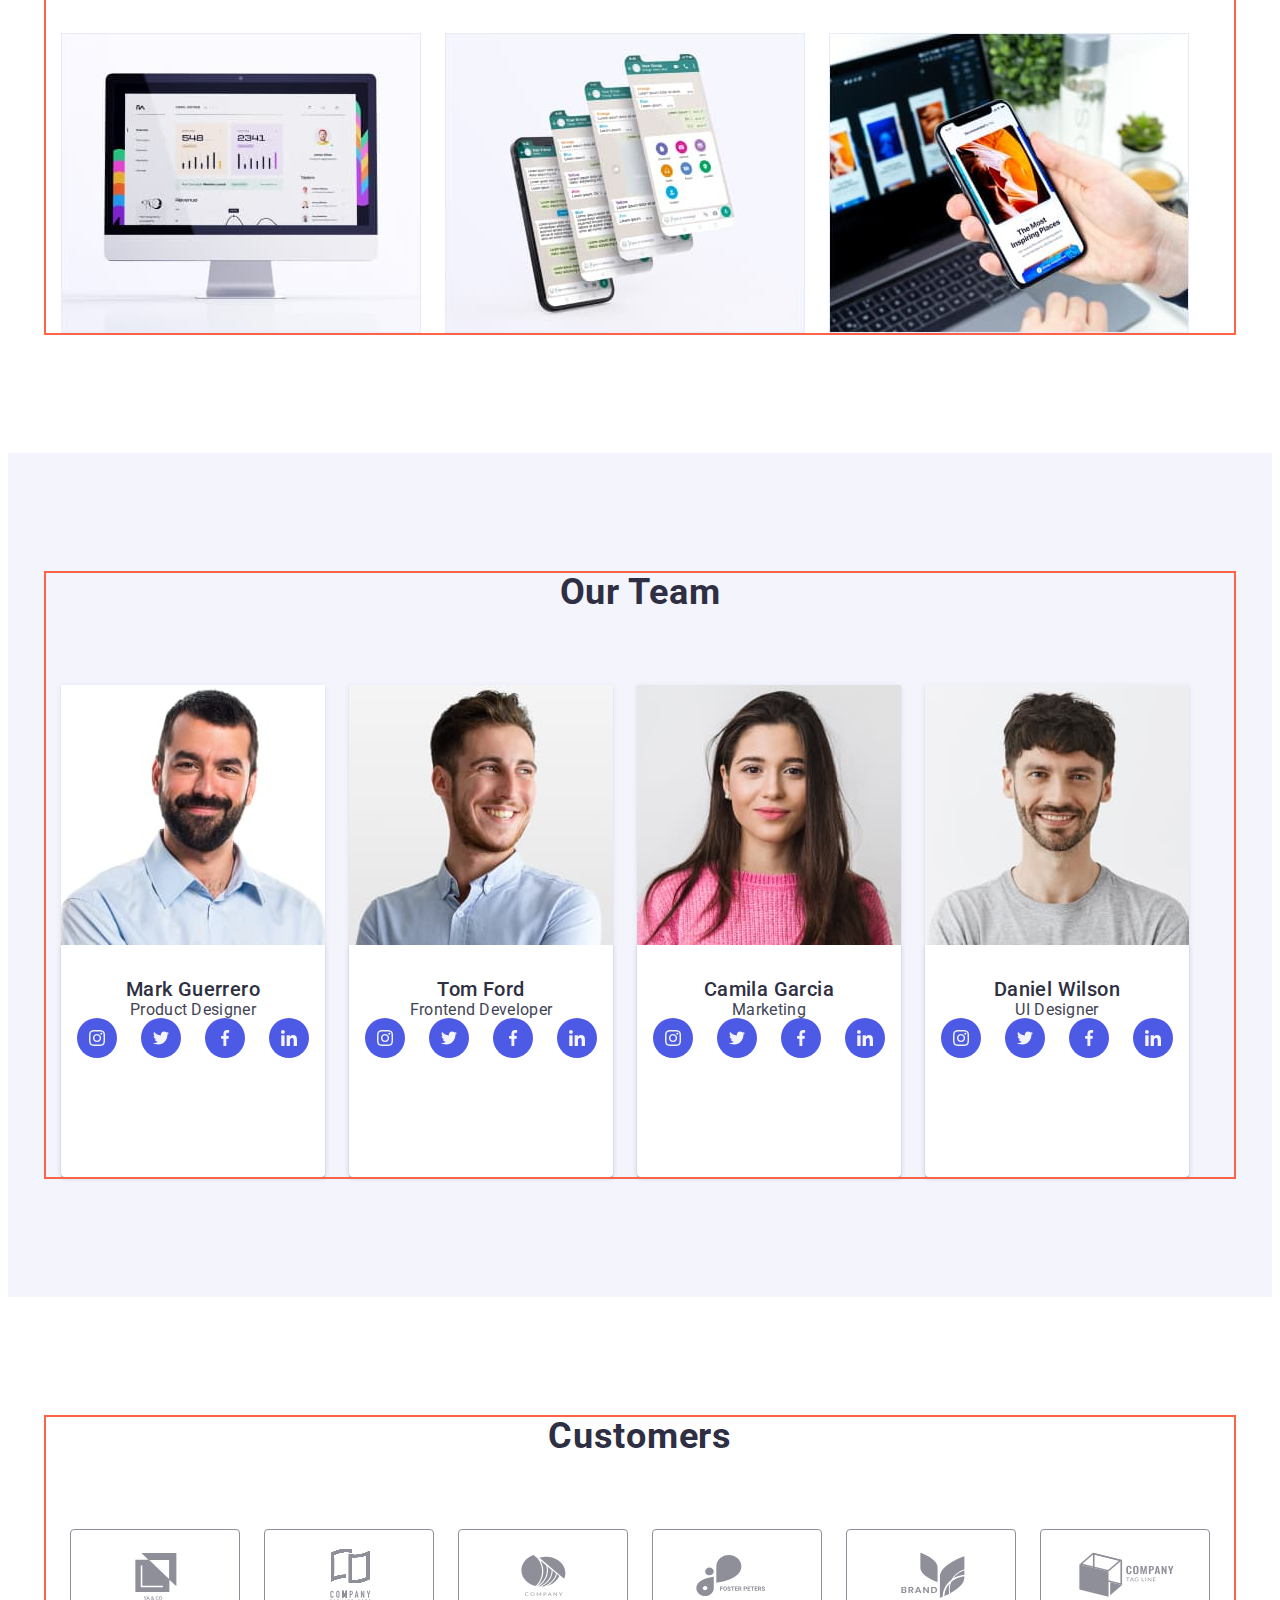
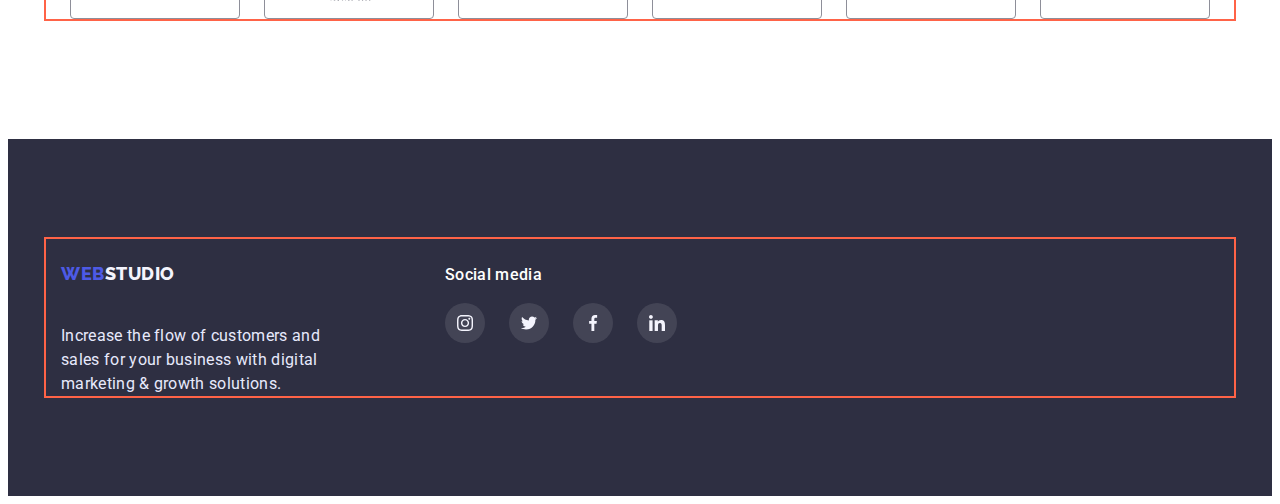
==== commit f658744a: "almost" ====
--- a/index.html
+++ b/index.html
@@ -66,6 +66,12 @@
           <h2 class="visually-hidden">Our Features</h2>
           <ul class="features list">
             <li class="item">
+              <div class="features-list-wrap">
+                <svg class="features-list-icons" width="64px" height="64px">
+                  <use href="./img/icons.svg#antenna"></use>
+                </svg>
+              </div>
+
               <h3 class="features-title title">Strategy</h3>
               <p class="features-text">
                 Our goal is to identify the business problem to walk away with
@@ -73,6 +79,11 @@
               </p>
             </li>
             <li class="item">
+              <div class="features-list-wrap">
+                <svg class="features-list-icons" width="64px" height="64px">
+                  <use href="./img/icons.svg#clock"></use>
+                </svg>
+              </div>
               <h3 class="features-title title">Punctuality</h3>
               <p class="features-text">
                 Bring the key message to the brand's audience for the best price
@@ -80,6 +91,11 @@
               </p>
             </li>
             <li class="item">
+              <div class="features-list-wrap">
+                <svg class="features-list-icons" width="64px" height="64px">
+                  <use href="./img/icons.svg#diagram"></use>
+                </svg>
+              </div>
               <h3 class="features-title title">Diligence</h3>
               <p class="features-text">
                 Research and confirm brands that present the strongest digital
@@ -87,6 +103,11 @@
               </p>
             </li>
             <li class="item">
+              <div class="features-list-wrap">
+                <svg class="features-list-icons" width="64px" height="64px">
+                  <use href="./img/icons.svg#astronaut"></use>
+                </svg>
+              </div>
               <h3 class="features-title title">Technologies</h3>
               <p class="features-text">
                 Design practice focused on digital experiences. We bring forth a
@@ -143,7 +164,7 @@
               <div class="team-description">
                 <h3 class="title">Mark Guerrero</h3>
                 <p class="team-text">Product Designer</p>
-                <ul class="socisal-list list">
+                <ul class="social-list list">
                   <li class="social-list-item">
                     <a href="#" class="social-list-link">
                       <svg class="social-list-icons" width="16px" height="16px">
@@ -185,7 +206,7 @@
               <div class="team-description">
                 <h3 class="title">Tom Ford</h3>
                 <p class="team-text">Frontend Developer</p>
-                <ul class="socisal-list list">
+                <ul class="social-list list">
                   <li class="social-list-item">
                     <a href="#" class="social-list-link">
                       <svg class="social-list-icons" width="16px" height="16px">
@@ -227,7 +248,7 @@
               <div class="team-description">
                 <h3 class="title">Camila Garcia</h3>
                 <p class="team-text">Marketing</p>
-                <ul class="socisal-list list">
+                <ul class="social-list list">
                   <li class="social-list-item">
                     <a href="#" class="social-list-link">
                       <svg class="social-list-icons" width="16px" height="16px">
@@ -269,7 +290,7 @@
               <div class="team-description">
                 <h3 class="title">Daniel Wilson</h3>
                 <p class="team-text">UI Designer</p>
-                <ul class="socisal-list list">
+                <ul class="social-list list">
                   <li class="social-list-item">
                     <a href="#" class="social-list-link">
                       <svg class="social-list-icons" width="16px" height="16px">
@@ -355,6 +376,7 @@
         </div>
       </section>
     </main>
+    <!-- FOOTER -->
     <footer class="footer">
       <div class="container container-flex">
         <div class="footer-left">
@@ -368,31 +390,31 @@
           </p>
         </div>
         <div class="footer-right">
-          <H3 class="footer-right-title">Social media</p>
-          <ul class="footer-list list">
+          <h3 class="footer-right-title">Social media</h3>
+          <ul class="social-list list">
             <li class="social-list-item">
-              <a href="#" class="social-list-link">
+              <a href="#" class="social-list-link footer-icon">
                 <svg class="social-list-icons" width="16px" height="16px">
                   <use href="./img/icons.svg#instagram"></use>
                 </svg>
               </a>
             </li>
             <li class="social-list-item">
-              <a href="#" class="social-list-link">
+              <a href="#" class="social-list-link footer-icon">
                 <svg class="social-list-icons" width="16px" height="16px">
                   <use href="./img/icons.svg#twitter"></use>
                 </svg>
               </a>
             </li>
             <li class="social-list-item">
-              <a href="#" class="social-list-link">
+              <a href="#" class="social-list-link footer-icon">
                 <svg class="social-list-icons" width="16px" height="16px">
                   <use href="./img/icons.svg#facebook"></use>
                 </svg>
               </a>
             </li>
             <li class="social-list-item">
-              <a href="#" class="social-list-link">
+              <a href="#" class="social-list-link footer-icon">
                 <svg class="social-list-icons" width="16px" height="16px">
                   <use href="./img/icons.svg#linkedin"></use>
                 </svg>
--- a/css/styles.css
+++ b/css/styles.css
@@ -47,11 +47,13 @@
 
         .container-flex {
             display: flex;
+            align-items: baseline;
         }
 
 /* HEADER */
 .header{
     border-bottom: 1px solid var(--accent);
+    box-shadow: 0px 2px 1px rgba(46, 47, 66, 0.08), 0px 1px 1px rgba(46, 47, 66, 0.16), 0px 1px 6px rgba(46, 47, 66, 0.08);
  
 }
 .main-nav{
@@ -218,7 +220,14 @@
 .features .item:not(:last-child){
     margin-right: 24px;
 }
-
+.features-list-wrap{
+    display: flex;
+   justify-content: center;
+   align-items: center;
+    background: #F4F4FD;
+        border-radius: 4px;
+        padding: 24px 100px;margin-bottom: 8px;
+}
 
 /* ABOUT */
 .about {
@@ -245,14 +254,23 @@
 /* TEAM */
 .section.team{background-color: var(--Light);}
 .team-description{
-    padding: 32px 16px;
+    /* padding: 32px 16px; */
+    padding-top: 32px;
+    padding-bottom: 32px;
     background: var(--main-background);
         box-shadow: 0px 1px 6px rgba(46, 47, 66, 0.08), 0px 1px 1px rgba(46, 47, 66, 0.16), 0px 2px 1px rgba(46, 47, 66, 0.08);
         border-radius: 0px 0px 4px 4px;
+        height: 168px;
 }
 .team-list{
     display: flex;
 }
+.team-list .item{
+    box-shadow: 0px 1px 6px rgba(46, 47, 66, 0.08), 0px 1px 1px rgba(46, 47, 66, 0.16), 0px 2px 1px rgba(46, 47, 66, 0.08);
+        border-radius: 0px 0px 4px 4px;
+}
+
+
 .team-text {
     font-size: 16px;
     line-height: 1.5px;
@@ -270,51 +288,75 @@
 .team-list .item:not(:last-child){
     margin-right: 24px;
 }
-.socisal-list{
-    display: flex;
-   
-    justify-content: center;
+.social-list{
+    display: flex;
+justify-content: center;
 }
 .social-list-link{
     display: flex;
+    width: 100%;
+    height: 100%;
     justify-content: center;
     align-items: center;
     width: 40px;
     height: 40px;
     border-radius: 50%;
-    background-color: var(--primary-Brand);
+    background: var(--primary-Brand);
 }
 .social-list-item:not(:last-child){margin-right: 24px;}
+
+.social-list-link:is(:hover, :focus) {
+    background: var(--hover);
+}
 /* CLIENTS */
-.client{
-    padding-top: 130px;
-}
+
 .client-list{
     display: flex;
     justify-content: center;
     gap: 24px;
-}
-.client-list .item{
-   margin-right: 24px;
-}
+    align-items: flex-start;
+}
+
+.client-link{
+   
+        display: flex;
+        justify-content: center;
+        align-items: center;
+        border: 1px solid #8E8F99;
+        border-radius: 4px;
+        padding: 16px 32px;
+ }
+ .client-link:hover, 
+ .client-link:focus{
+    /* border: 1px solid #404BBF;
+    border-radius: 4px; */
+    border-color: #404BBF;
+ }
+ .client-icon{
+    fill:#8E8F99;
+ }              
+ .client-icon:hover,
+ .client-icon:focus{
+    fill: #404BBF;
+ }
+
 /* FOOTER */
+
 .footer{background-color: var(--Dark);
 padding-top: 100px;
 padding-bottom: 100px;}
+
 .footer-text{ color: var(--accent);
 line-height: 1.5;
 letter-spacing: 0.02em;
 width: 264px;}
+
 .footer-list{
     display: flex;
 }
 .footer-left{margin-right: 120px;
-padding-bottom: 100px;
-padding-top: 100px;}
-.footer-right{
-    padding-bottom: 100px;
-        padding-top: 100px;
-    }
+}
+
 .footer-right-title{
         font-family: 'Roboto';
             font-style: normal;
@@ -323,8 +365,14 @@
             line-height: 1.5;
             letter-spacing: 0.02em;
              color:var(--main-background);
+             margin-bottom: 16px;
     }
-
+.footer-icon{
+    background:rgba(255, 255, 255, 0.1)
+}
+.footer-icon:is(:hover, :focus){
+  background: #31D0AA;  
+}
 
 
 
@@ -379,7 +427,18 @@
     margin-bottom: 8px;
 }
 .examples-border{
-    border: 1px solid var(--accent);
+    /* border: 1px solid var(--accent); */
     padding-top: 32px;
     padding-bottom: 32px;
+    padding-left: 16px;
+}
+
+.examples-link{
+    display: block;
+
+}
+.examples-link:is(:hover, :focus)
+{
+        
+        box-shadow: 0px 1px 6px rgba(46, 47, 66, 0.08), 0px 1px 1px rgba(46, 47, 66, 0.16), 0px 2px 1px rgba(46, 47, 66, 0.08);
 }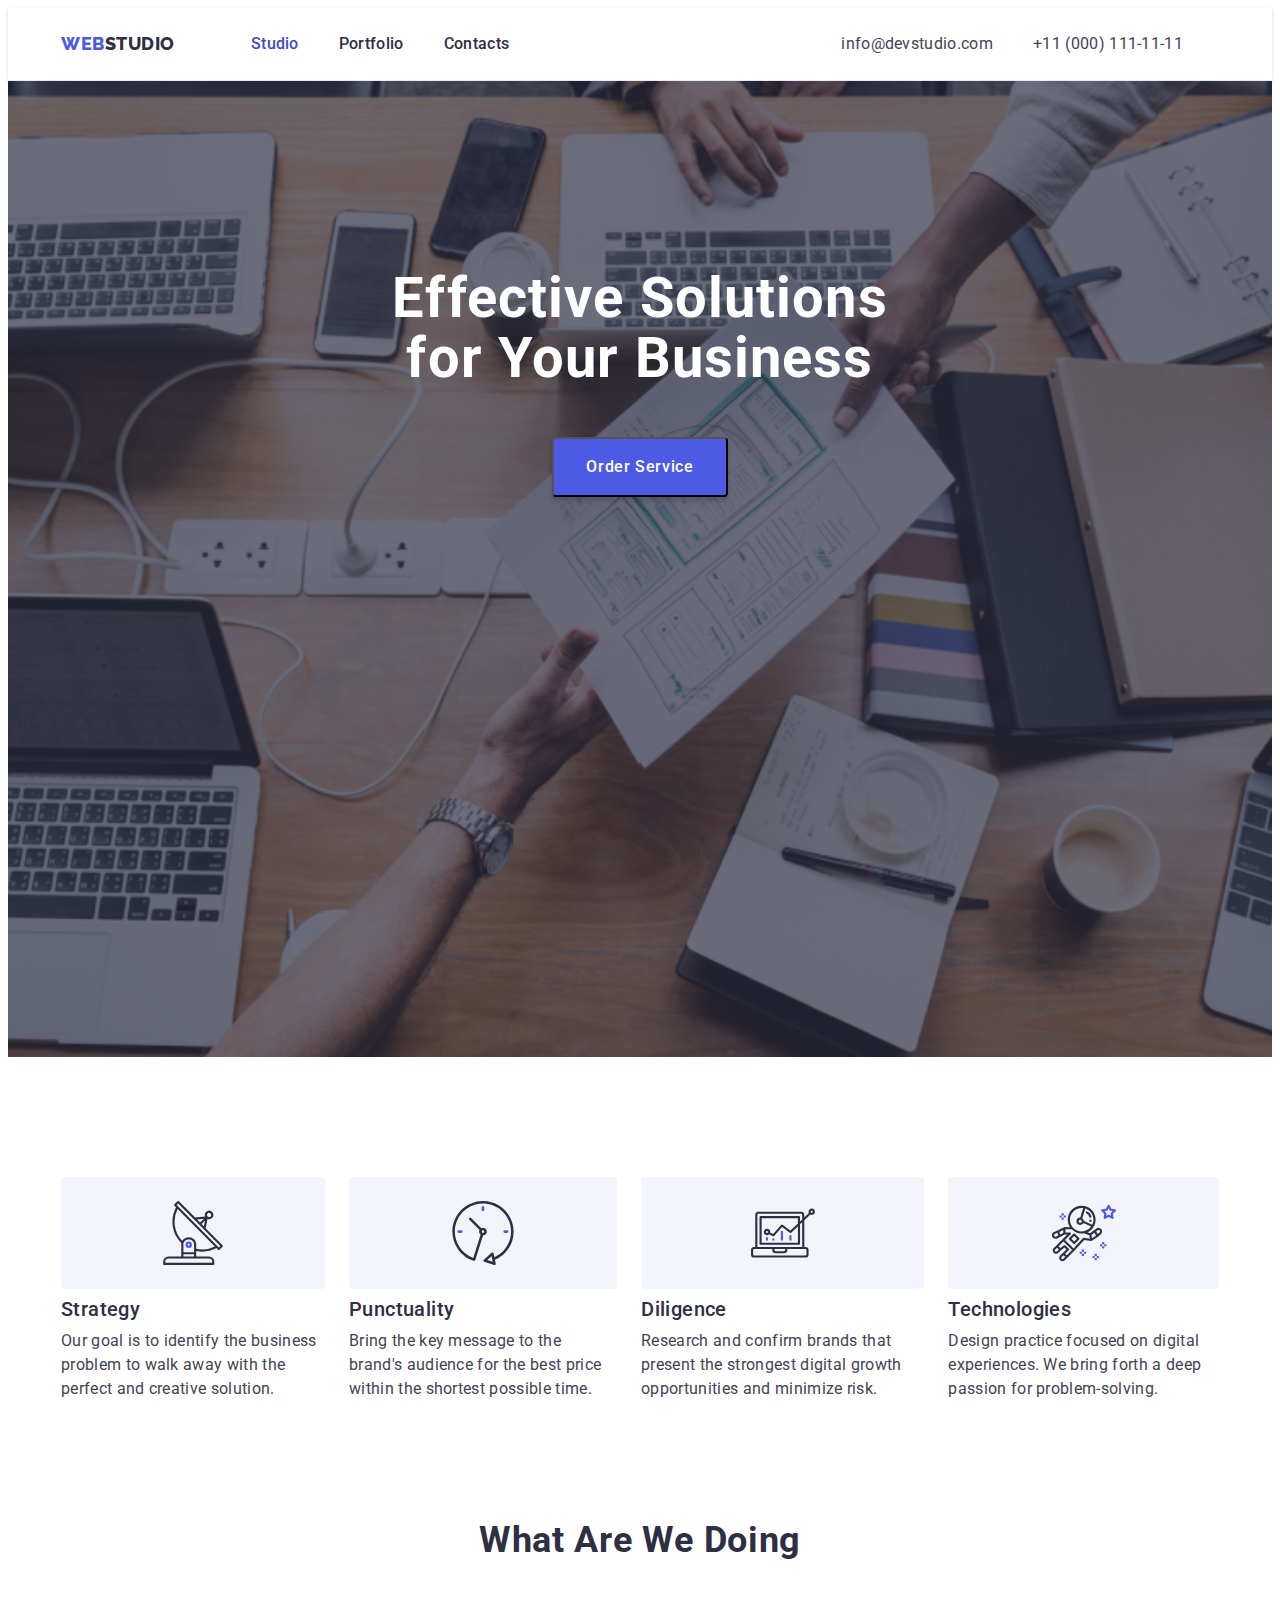
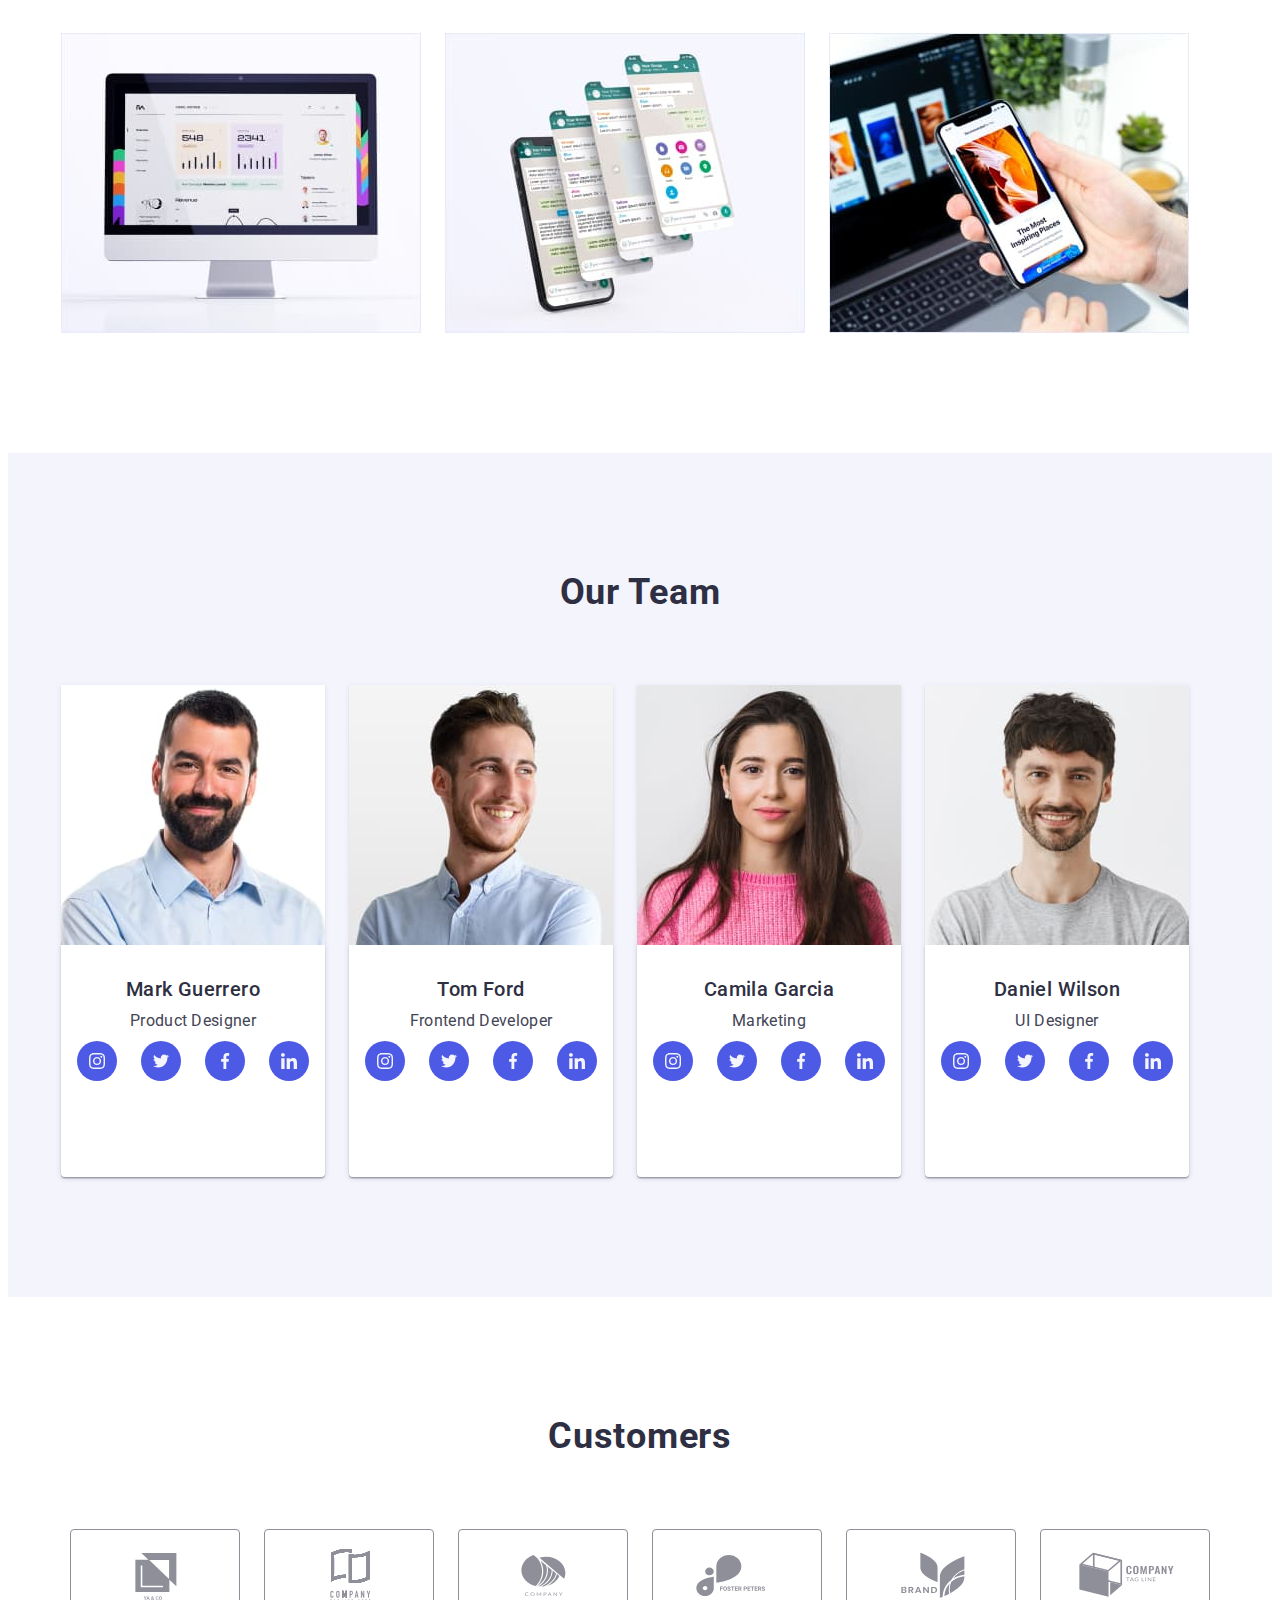
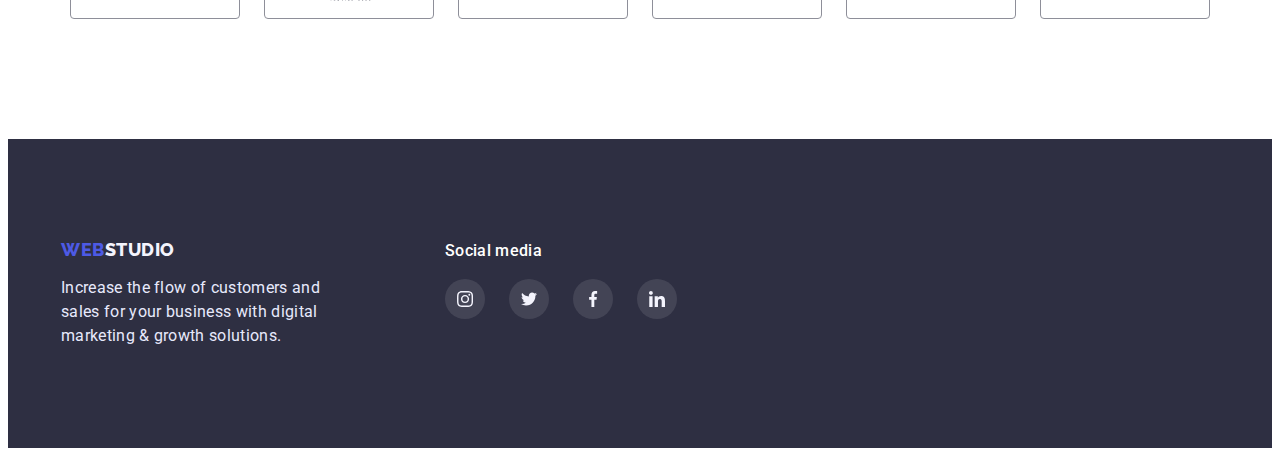
==== commit 443bacd5: "done" ====
--- a/index.html
+++ b/index.html
@@ -157,7 +157,7 @@
             <li class="item">
               <img
                 src="./img/team1.jpg"
-                alt="man with a beard"
+                alt="handsome-guy-posing-against-white-wall"
                 width="264"
                 height="260"
               />
@@ -241,7 +241,7 @@
             <li class="item">
               <img
                 src="./img/team3.jpg"
-                alt="brunette woman"
+                alt="beautiful-woman-pink-warm-sweater-natural-look-smiling-portrait-isolated-long-hair"
                 width="264"
                 height="260"
               />
--- a/css/styles.css
+++ b/css/styles.css
@@ -25,7 +25,7 @@
 margin-left: auto;
 margin-right: auto;
 max-width: 1158px;
-outline: 2px solid tomato;
+/* outline: 2px solid tomato; */
 padding-left: 15px;
 padding-right: 15px;
 }
@@ -91,6 +91,8 @@
 .footer .logo{
 line-height: 1.17;
 margin-bottom: 16px;
+padding-bottom: 0px;
+padding-top: 0px;
 
 }
 .site-nav{
@@ -224,7 +226,7 @@
     display: flex;
    justify-content: center;
    align-items: center;
-    background: #F4F4FD;
+    background: var(--Light);
         border-radius: 4px;
         padding: 24px 100px;margin-bottom: 8px;
 }
@@ -261,6 +263,7 @@
         box-shadow: 0px 1px 6px rgba(46, 47, 66, 0.08), 0px 1px 1px rgba(46, 47, 66, 0.16), 0px 2px 1px rgba(46, 47, 66, 0.08);
         border-radius: 0px 0px 4px 4px;
         height: 168px;
+        margin: 0;
 }
 .team-list{
     display: flex;
@@ -273,7 +276,7 @@
 
 .team-text {
     font-size: 16px;
-    line-height: 1.5px;
+    line-height: 1.5;
     letter-spacing: 0.02em;
     text-align: center;
     margin-bottom: 8px;
@@ -322,23 +325,28 @@
         display: flex;
         justify-content: center;
         align-items: center;
-        border: 1px solid #8E8F99;
+        border: 1px solid var(--subtle-Text);
         border-radius: 4px;
         padding: 16px 32px;
  }
  .client-link:hover, 
  .client-link:focus{
-    /* border: 1px solid #404BBF;
-    border-radius: 4px; */
-    border-color: #404BBF;
- }
+ 
+    border-color:var(--hover);
+    color:var(--hover);
+ } 
  .client-icon{
-    fill:#8E8F99;
+    fill:var(--subtle-Text);
  }              
- .client-icon:hover,
+ /* .client-icon:hover,
  .client-icon:focus{
-    fill: #404BBF;
- }
+    fill: var(--hover);} */
+ 
+.client-link:hover .client-icon,
+.client-link:focus .client-icon
+{
+fill: var(--hover);
+}
 
 /* FOOTER */
 
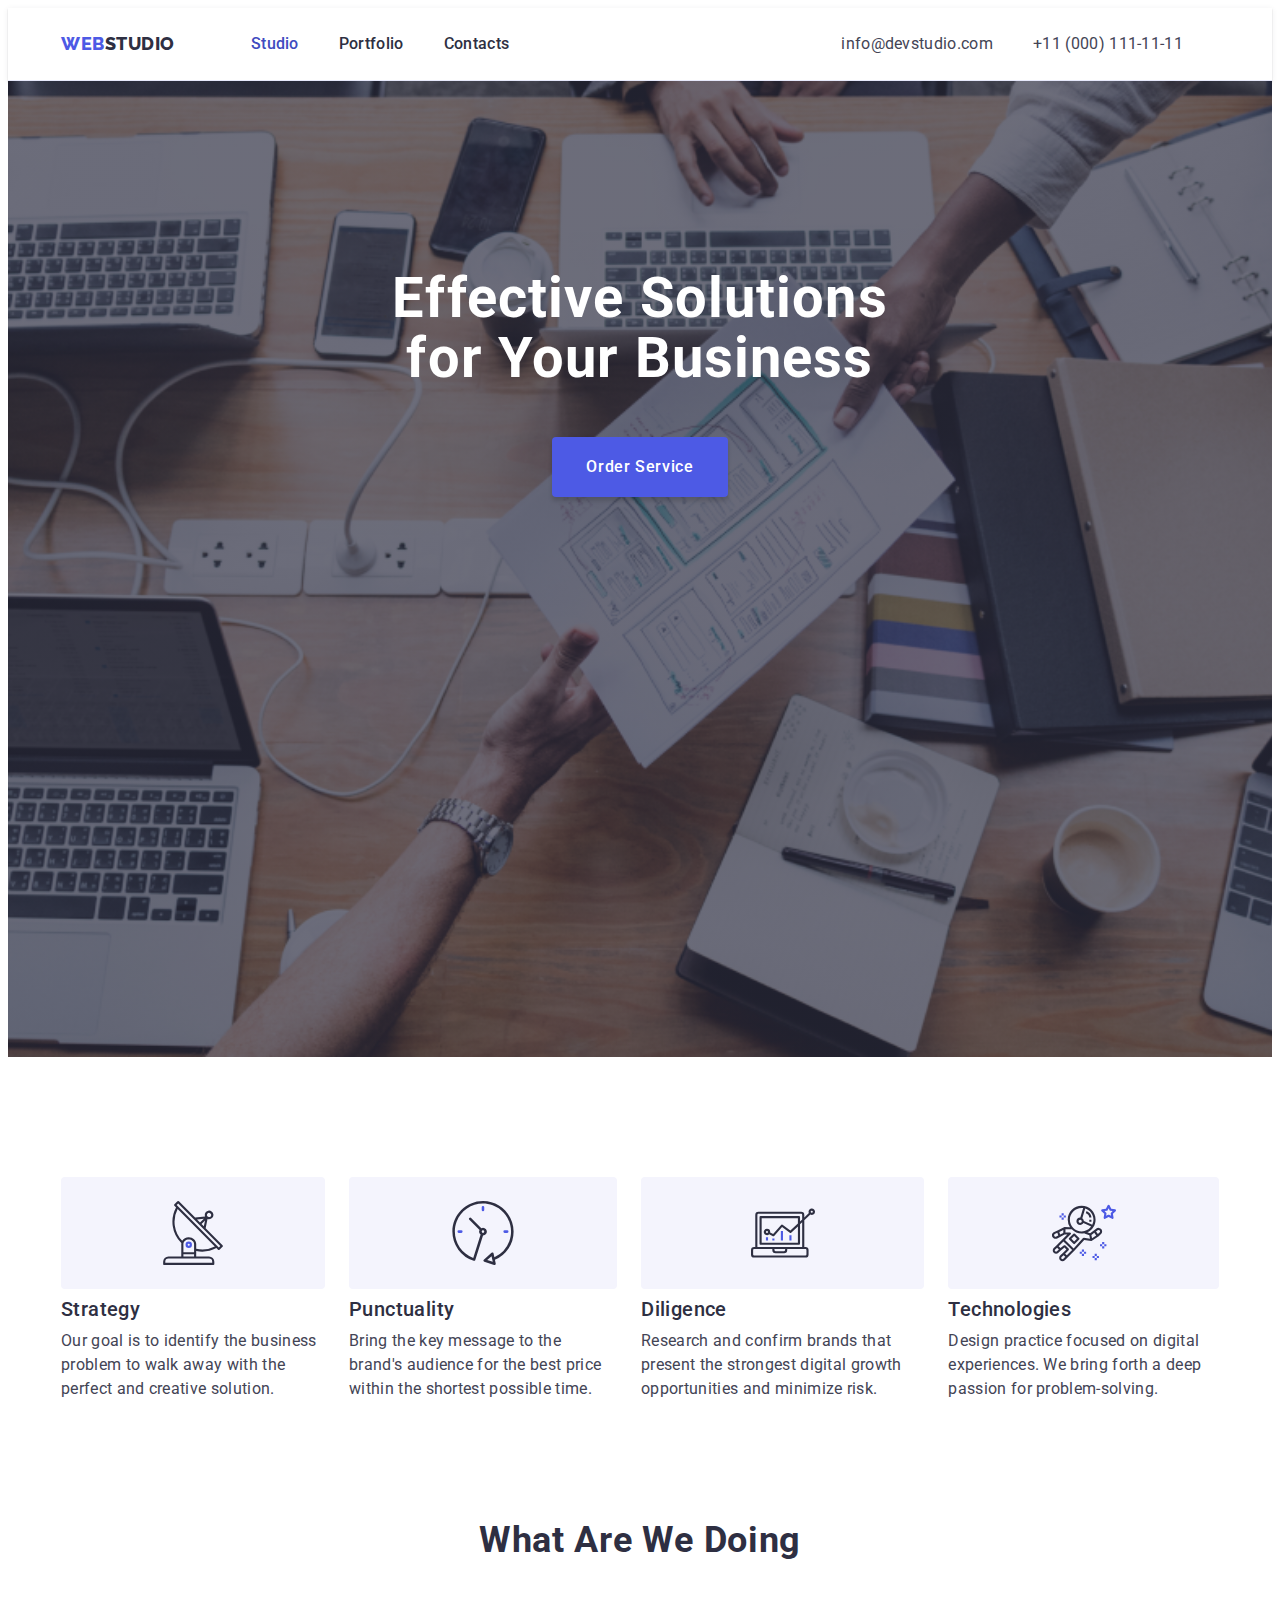
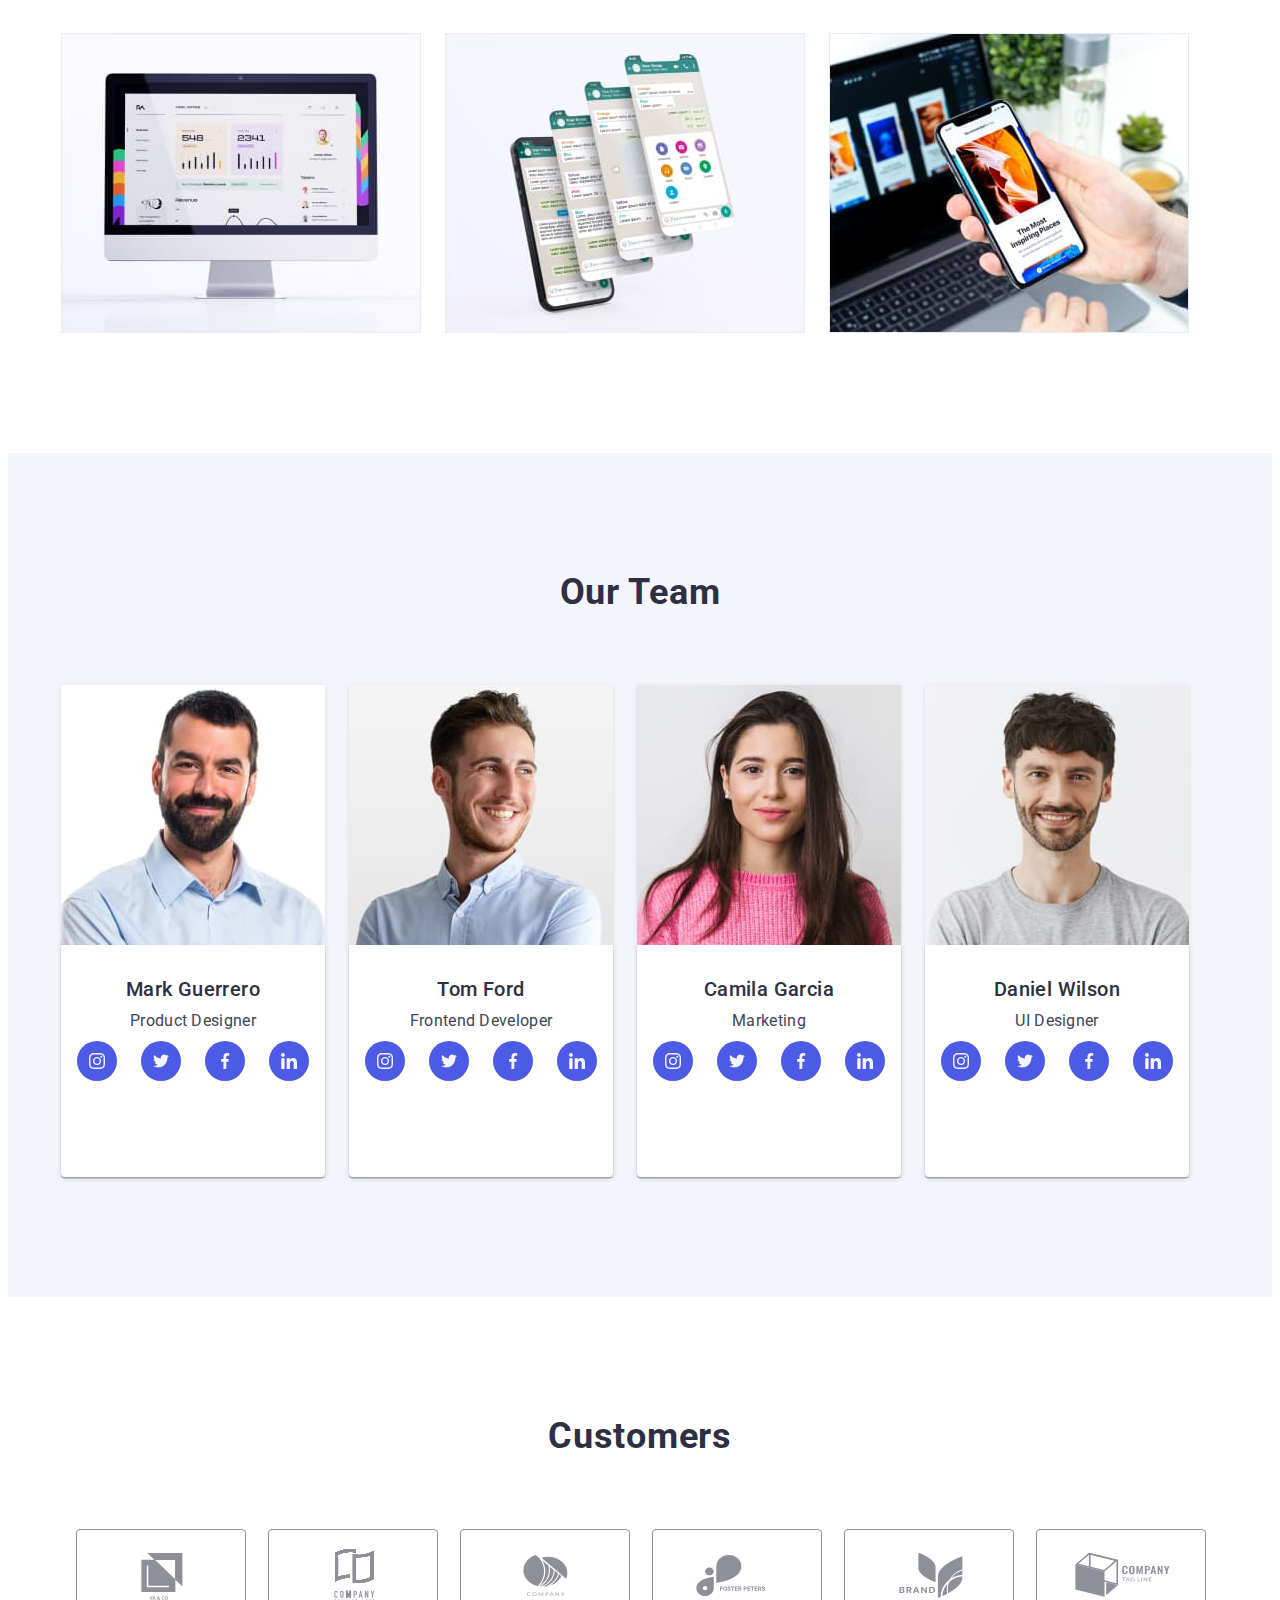
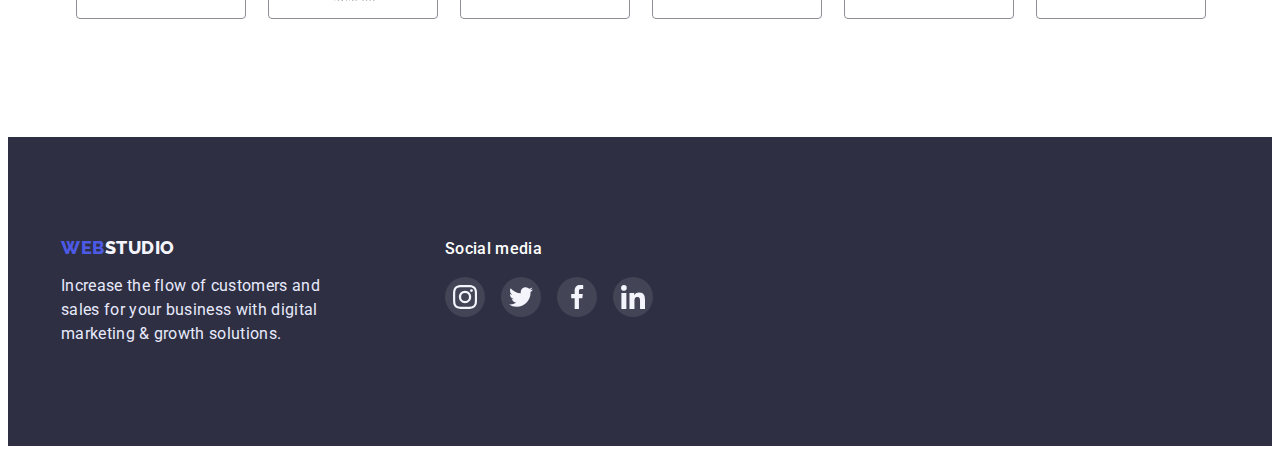
==== commit 86402d2f: "mentors comments" ====
--- a/index.html
+++ b/index.html
@@ -21,6 +21,7 @@
     <link rel="stylesheet" href="./css/styles.css" />
   </head>
   <body>
+    <!-- HEADER -->
     <header class="header">
       <div class="container main-nav">
         <a href="/" class="logo link"
@@ -62,7 +63,6 @@
       <!-- Features -->
       <section class="section">
         <div class="container">
-          <!-- Заголовок скрыть!!!! -->
           <h2 class="visually-hidden">Our Features</h2>
           <ul class="features list">
             <li class="item">
@@ -117,7 +117,7 @@
           </ul>
         </div>
       </section>
-      <!-- What doing -->
+      <!-- ABOUT -->
       <section class="section about">
         <div class="container">
           <h2 class="section-title">What are we doing</h2>
@@ -149,7 +149,7 @@
           </ul>
         </div>
       </section>
-      <!-- Team -->
+      <!-- TEAM-->
       <section class="section team">
         <div class="container">
           <h2 class="section-title">Our Team</h2>
@@ -330,42 +330,42 @@
         <div class="container">
           <h2 class="section-title">Customers</h2>
           <ul class="client-list list">
-            <li class="item">
+            <li class="client-item">
               <a href="#" class="client-link link"
                 ><svg class="client-icon" width="104px" height="56px">
                   <use href="./img/icons.svg#group1"></use>
                 </svg>
               </a>
             </li>
-            <li class="item">
+            <li class="client-item">
               <a href="#" class="client-link link"
                 ><svg class="client-icon" width="104px" height="56px">
                   <use href="./img/icons.svg#group2"></use>
                 </svg>
               </a>
             </li>
-            <li class="item">
+            <li class="client-item">
               <a href="#" class="client-link link"
                 ><svg class="client-icon" width="104px" height="56px">
                   <use href="./img/icons.svg#group3"></use>
                 </svg>
               </a>
             </li>
-            <li class="item">
+            <li class="client-item">
               <a href="#" class="client-link link"
                 ><svg class="client-icon" width="104px" height="56px">
                   <use href="./img/icons.svg#group4"></use>
                 </svg>
               </a>
             </li>
-            <li class="item">
+            <li class="client-item">
               <a href="#" class="client-link link"
                 ><svg class="client-icon" width="104px" height="56px">
                   <use href="./img/icons.svg#group5"></use>
                 </svg>
               </a>
             </li>
-            <li class="item">
+            <li class="client-item">
               <a href="#" class="client-link link"
                 ><svg class="client-icon" width="104px" height="56px">
                   <use href="./img/icons.svg#group6"></use>
@@ -390,32 +390,32 @@
           </p>
         </div>
         <div class="footer-right">
-          <h3 class="footer-right-title">Social media</h3>
-          <ul class="social-list list">
-            <li class="social-list-item">
+          <p class="footer-right-title">Social media</p>
+          <ul class="foot-social-list list">
+            <li class="foot-social-list-item">
               <a href="#" class="social-list-link footer-icon">
-                <svg class="social-list-icons" width="16px" height="16px">
+                <svg class="social-list-icons" width="24px" height="24px">
                   <use href="./img/icons.svg#instagram"></use>
                 </svg>
               </a>
             </li>
-            <li class="social-list-item">
+            <li class="foot-social-list-item">
               <a href="#" class="social-list-link footer-icon">
-                <svg class="social-list-icons" width="16px" height="16px">
+                <svg class="social-list-icons" width="24px" height="24px">
                   <use href="./img/icons.svg#twitter"></use>
                 </svg>
               </a>
             </li>
-            <li class="social-list-item">
+            <li class="foot-social-list-item">
               <a href="#" class="social-list-link footer-icon">
-                <svg class="social-list-icons" width="16px" height="16px">
+                <svg class="social-list-icons" width="24px" height="24px">
                   <use href="./img/icons.svg#facebook"></use>
                 </svg>
               </a>
             </li>
-            <li class="social-list-item">
+            <li class="foot-social-list-item">
               <a href="#" class="social-list-link footer-icon">
-                <svg class="social-list-icons" width="16px" height="16px">
+                <svg class="social-list-icons" width="24px" height="24px">
                   <use href="./img/icons.svg#linkedin"></use>
                 </svg>
               </a>
--- a/css/styles.css
+++ b/css/styles.css
@@ -8,7 +8,7 @@
 --hover:#404BBF;
 }
 
-
+/* COMMON */
 body{
     color: var(--main-colour-text);
     background-color: var(--main-background);
@@ -178,6 +178,7 @@
     letter-spacing: 0.04em;
     background: var(--primary-Brand);
     padding: 16px 32px;
+    border-color: transparent;
     box-shadow: 0px 4px 4px rgba(0, 0, 0, 0.15);
     border-radius: 4px;}
 .hero-button:hover, .hero-button:focus{
@@ -319,7 +320,10 @@
     gap: 24px;
     align-items: flex-start;
 }
-
+.client-item{
+    width: 168px;
+    height: 88px;
+}
 .client-link{
    
         display: flex;
@@ -327,7 +331,8 @@
         align-items: center;
         border: 1px solid var(--subtle-Text);
         border-radius: 4px;
-        padding: 16px 32px;
+        width: 100%;
+        height: 100%;
  }
  .client-link:hover, 
  .client-link:focus{
@@ -366,8 +371,7 @@
 }
 
 .footer-right-title{
-        font-family: 'Roboto';
-            font-style: normal;
+       
             font-weight: 500;
             font-size: 16px;
             line-height: 1.5;
@@ -375,6 +379,16 @@
              color:var(--main-background);
              margin-bottom: 16px;
     }
+        .foot-social-list {
+            display: flex;
+            justify-content: center;
+        }
+    
+   .foot-social-list-item:not(:last-child) {
+            margin-right: 16px;
+        }
+    
+      
 .footer-icon{
     background:rgba(255, 255, 255, 0.1)
 }
@@ -382,9 +396,11 @@
   background: #31D0AA;  
 }
 
-
+/* ============================================================== */
 
 /* Portfolio */
+
+/* BUTTONS */
 .buttons{
     padding-top: 96px;
     padding-bottom: 72px;
@@ -411,10 +427,13 @@
 .button:hover, .button:focus{
     color: var(--main-background);
     background-color: var(--hover);
+    border-color: transparent;
+    box-shadow: 0px 3px 1px rgba(0, 0, 0, 0.1), 0px 2px 1px rgba(0, 0, 0, 0.08), 0px 2px 2px rgba(0, 0, 0, 0.12);
 }
 .button-list .item:not(:last-child){
     margin-right: 24px;
 }
+/* EXAMPLES */
 .examples{
     padding-top: 0px;
 }
@@ -435,7 +454,8 @@
     margin-bottom: 8px;
 }
 .examples-border{
-    /* border: 1px solid var(--accent); */
+    border: 1px solid var(--accent);
+    border-top: none;
     padding-top: 32px;
     padding-bottom: 32px;
     padding-left: 16px;
